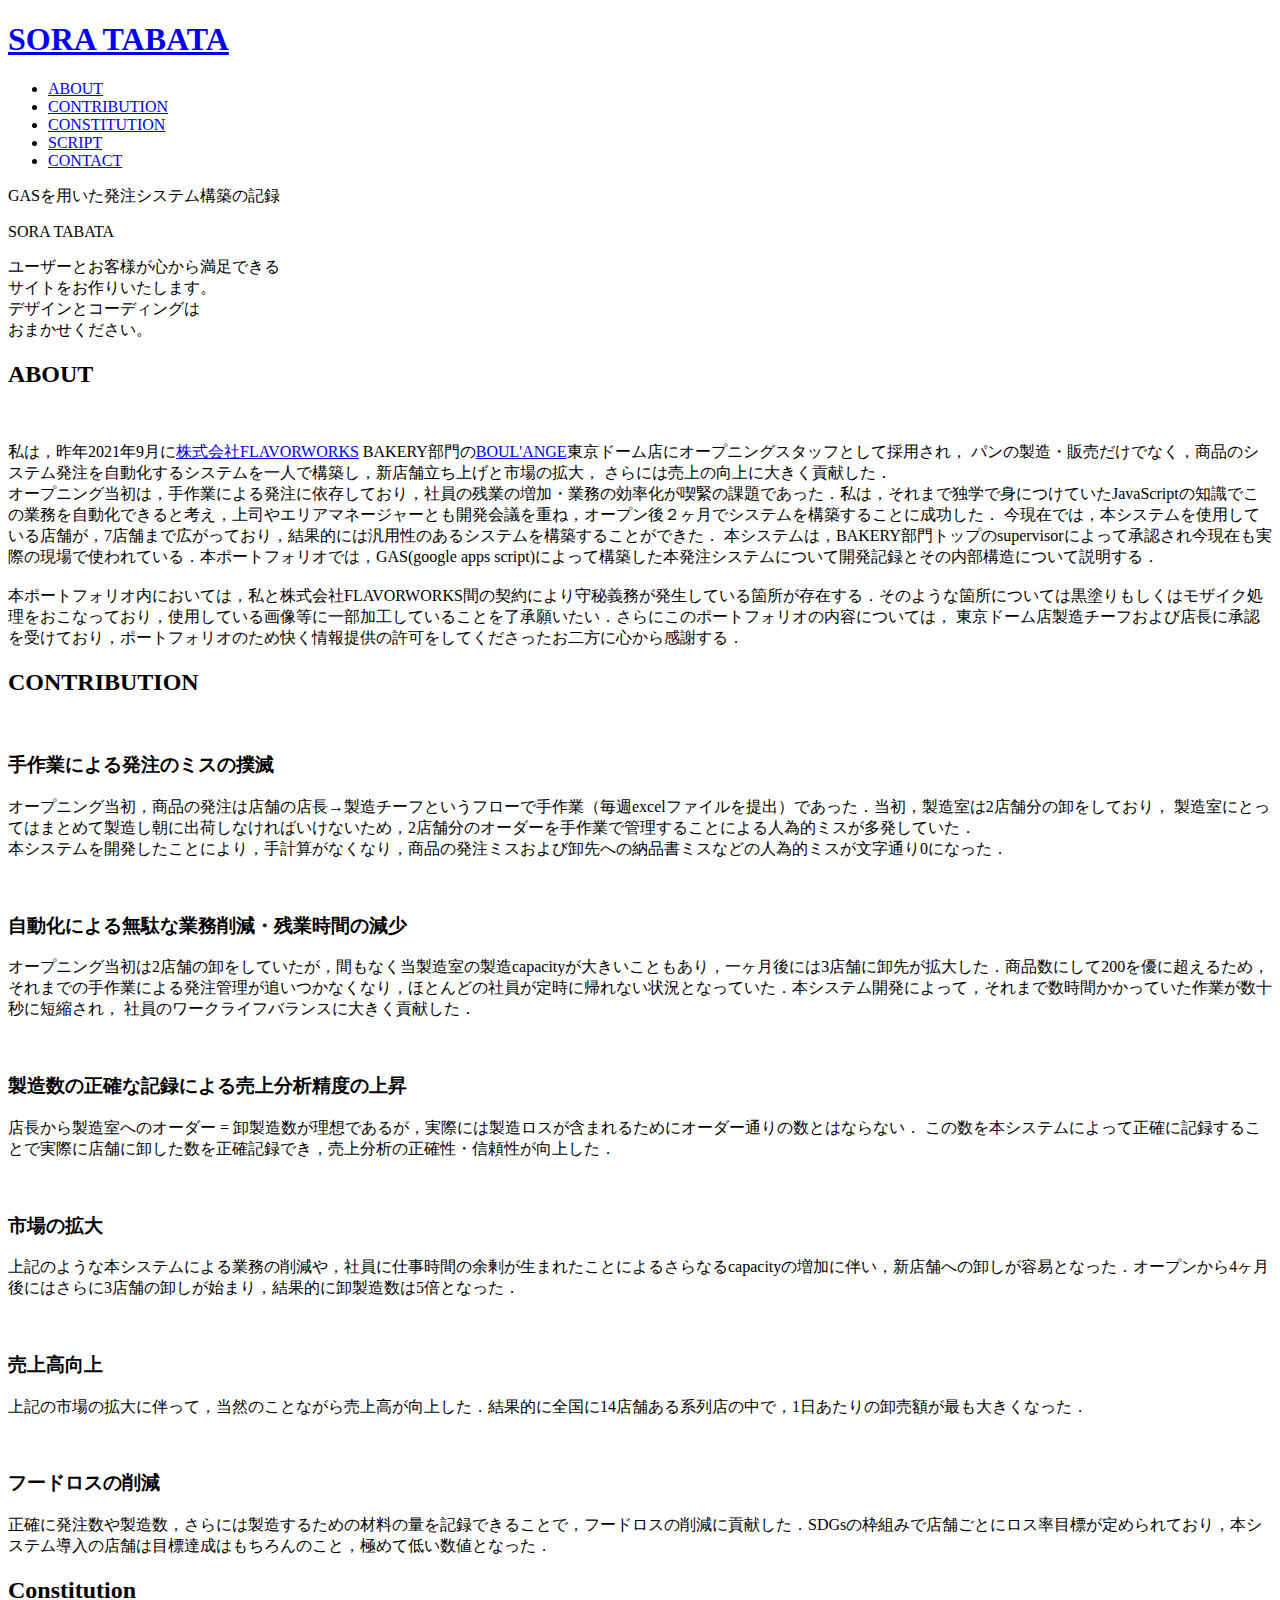
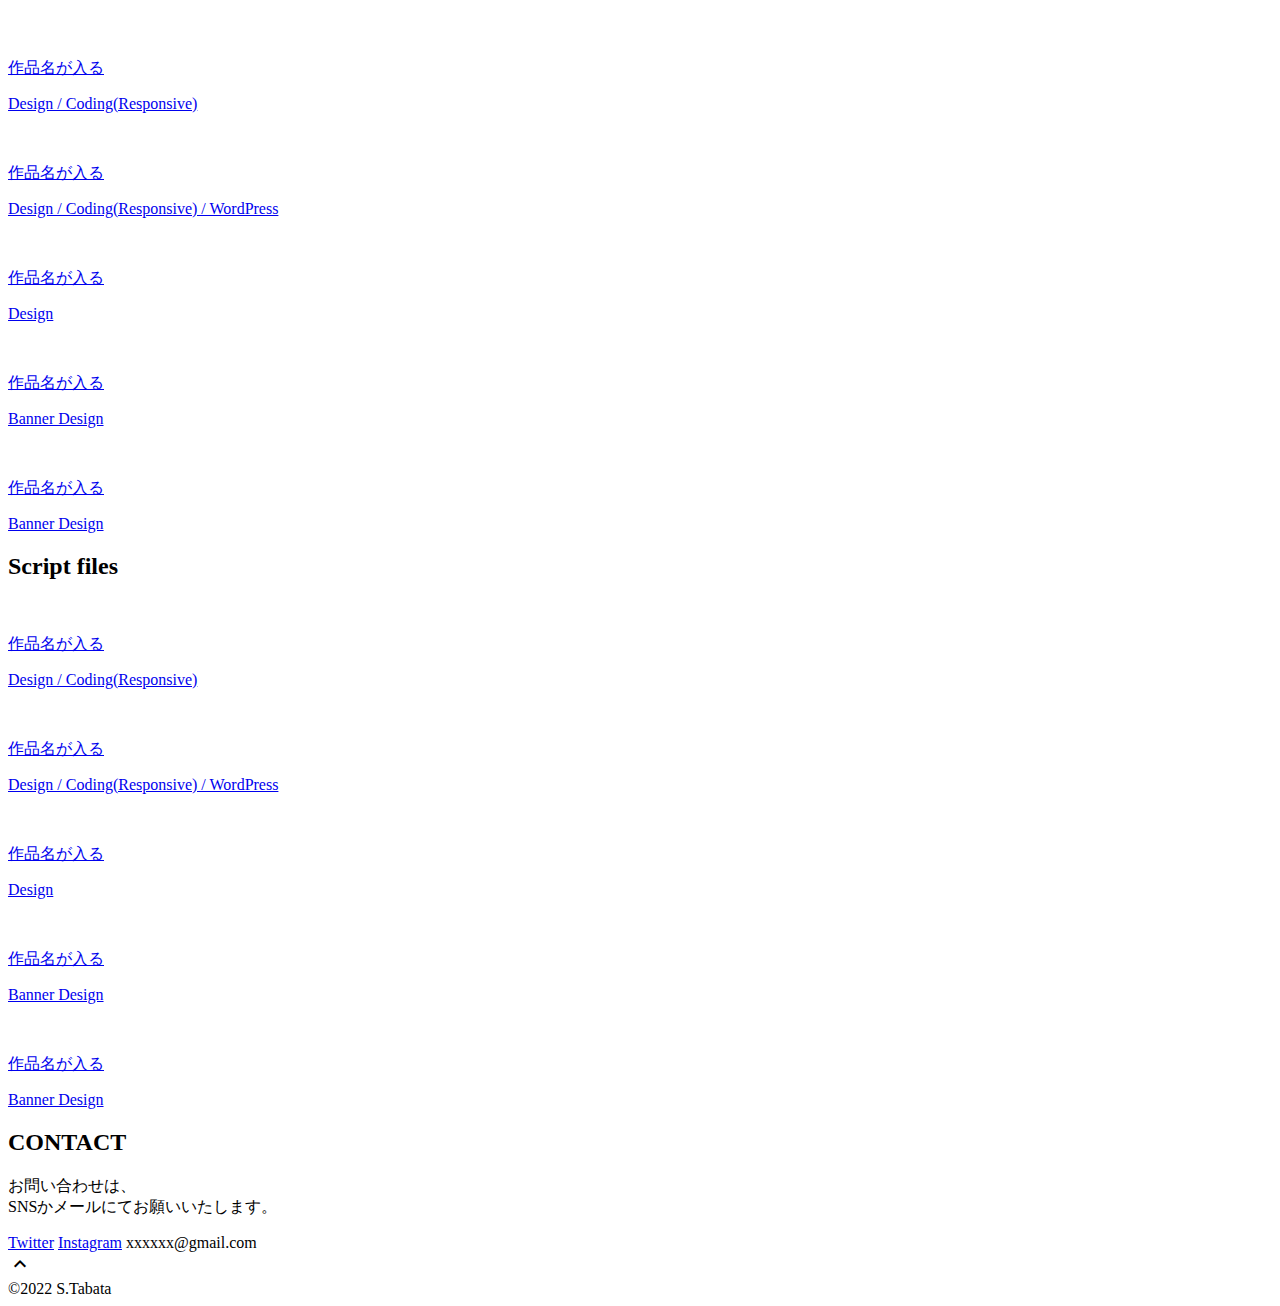
==== index.html @ fa0fbfbb "first commit" ====
<!DOCTYPE html>
<html>
<head>
  <meta charset="utf-8">
  <meta name="viewport" content="width=device-width,initial-scale=1">
  <meta property='og:type' content='website'>
  <meta property='og:title' content='WebデザイナーTARO YAMADA ポートフォリオ'>
  <meta property='og:url' content='URLが入る'>
  <meta property='og:description' content='TARO YAMADAのポートフォリオサイトです。'>
  <meta property="og:image" content="img/ogp.png">
  <meta name="description" content="TARO YAMADAのポートフォリオサイトです" />
  <title>SORA TABATA GASを用いた発注システム構築の記録</title>
  <link rel="preconnect" href="https://fonts.gstatic.com">
  <link href="https://fonts.googleapis.com/css2?family=Montserrat:wght@400;700&display=swap" rel="stylesheet">
  <link href="https://fonts.googleapis.com/css?family=Material+Icons+Outlined" rel="stylesheet">
  <link href="css/ress.css" media="all" rel="stylesheet" type="text/css" />
  <link href="css/style.css" media="all" rel="stylesheet" type="text/css" />
  <link rel="shortcut icon" href="img/favicon.ico" />
  <link rel=”canonical” href=”URLが入る” />
</head>

<body>
  <div class="wrapper">

    <!-- header -->
    <header class="header ">
      <div class="container">
        <h1 class="header-logo">
          <a href=".">SORA TABATA</a>
        </h1>
        <nav class="gnav">
          <ul class="gnav-list">
            <li class="gnav-item"><a href="#about">ABOUT</a></li>
            <li class="gnav-item"><a href="#contribution">CONTRIBUTION</a></li>
            <li class="gnav-item"><a href="#constitution">CONSTITUTION</a></li>
            <li class="gnav-item"><a href="#script">SCRIPT</a></li>
            <li class="gnav-item"><a href="#contact">CONTACT</a></li>
          </ul>
        </nav>
      </div>
    </header>
    <!-- /header -->

    <main class="content">

      <!-- mv -->
      <div class="mv">
        <div class="mv-container">
          <p class="mv-title">GASを用いた発注システム構築の記録</p>
          <p class="mv-subtitle">SORA TABATA</p>
          <p class="mv-text">
            ユーザーとお客様が心から満足できる<br class="sp-only">サイトをお作りいたします。<br>
            デザインとコーディングは<br class="sp-only">おまかせください。<br>
          </p>
        </div>
      </div>
      <!-- /mv -->


      <!-- about -->
      <section class="about section" id="about">
        <div class="container">
          <h2 class="title">ABOUT</h2>
          <div class="profile">
            <p class="profile-img">
              <img src="img/boulange-logo.png" alt="">
            </p>
            <div class="profile-body">
              <p>
                私は，昨年2021年9月に<a href="https://www.baycrews.co.jp/">株式会社FLAVORWORKS</a> BAKERY部門の<a href="https://www.flavorworks.co.jp/brand/boulange.html">BOUL'ANGE</a>東京ドーム店にオープニングスタッフとして採用され，
                パンの製造・販売だけでなく，商品のシステム発注を自動化するシステムを一人で構築し，新店舗立ち上げと市場の拡大，
                さらには売上の向上に大きく貢献した．<br>
                オープニング当初は，手作業による発注に依存しており，社員の残業の増加・業務の効率化が喫緊の課題であった．私は，それまで独学で身につけていたJavaScriptの知識でこの業務を自動化できると考え，上司やエリアマネージャーとも開発会議を重ね，オープン後２ヶ月でシステムを構築することに成功した．
                今現在では，本システムを使用している店舗が，7店舗まで広がっており，結果的には汎用性のあるシステムを構築することができた．
                本システムは，BAKERY部門トップのsupervisorによって承認され今現在も実際の現場で使われている．本ポートフォリオでは，GAS(google apps script)によって構築した本発注システムについて開発記録とその内部構造について説明する．<br>
                <br>本ポートフォリオ内においては，私と株式会社FLAVORWORKS間の契約により守秘義務が発生している箇所が存在する．そのような箇所については黒塗りもしくはモザイク処理をおこなっており，使用している画像等に一部加工していることを了承願いたい．さらにこのポートフォリオの内容については，
                東京ドーム店製造チーフおよび店長に承認を受けており，ポートフォリオのため快く情報提供の許可をしてくださったお二方に心から感謝する．
              </p>
              <p>
                
              </p>
            </div>
          </div>
        </div>
      </section>
      <!-- /about -->
      <!-- skill -->
      <section class="skill section" id="contribution">
        <div class="container">
          <h2 class="title">CONTRIBUTION</h2>
          <div class="skill-list">
            <div class="skill-item">
              <p class="skill-img"><img src="img/icon_skill.png" alt=""></p>
              <div class="skill-body">
                <h3 class="skill-name">手作業による発注のミスの撲滅</h3>
                <p class="skill-text">
                  オープニング当初，商品の発注は店舗の店長→製造チーフというフローで手作業（毎週excelファイルを提出）であった．当初，製造室は2店舗分の卸をしており，
                  製造室にとってはまとめて製造し朝に出荷しなければいけないため，2店舗分のオーダーを手作業で管理することによる人為的ミスが多発していた．<br>
                本システムを開発したことにより，手計算がなくなり，商品の発注ミスおよび卸先への納品書ミスなどの人為的ミスが文字通り0になった．</p>
              </div>
            </div>
            <div class="skill-item">
              <p class="skill-img"><img src="img/icon_skill.png" alt=""></p>
              <div class="skill-body">
                <h3 class="skill-name">自動化による無駄な業務削減・残業時間の減少</h3>
                <p class="skill-text">
                  オープニング当初は2店舗の卸をしていたが，間もなく当製造室の製造capacityが大きいこともあり，一ヶ月後には3店舗に卸先が拡大した．商品数にして200を優に超えるため，
                  それまでの手作業による発注管理が追いつかなくなり，ほとんどの社員が定時に帰れない状況となっていた．本システム開発によって，それまで数時間かかっていた作業が数十秒に短縮され，
                社員のワークライフバランスに大きく貢献した．</p>
              </div>
            </div>
            <div class="skill-item">
              <p class="skill-img"><img src="img/icon_skill.png" alt=""></p>
              <div class="skill-body">
                <h3 class="skill-name">製造数の正確な記録による売上分析精度の上昇</h3>
                <p class="skill-text">
                  店長から製造室へのオーダー = 卸製造数が理想であるが，実際には製造ロスが含まれるためにオーダー通りの数とはならない．
                  この数を本システムによって正確に記録することで実際に店舗に卸した数を正確記録でき，売上分析の正確性・信頼性が向上した．</p>
              </div>
            </div>
            <div class="skill-item">
              <p class="skill-img"><img src="img/icon_skill.png" alt=""></p>
              <div class="skill-body">
                <h3 class="skill-name">市場の拡大</h3>
                <p class="skill-text">
                  上記のような本システムによる業務の削減や，社員に仕事時間の余剰が生まれたことによるさらなるcapacityの増加に伴い，新店舗への卸しが容易となった．オープンから4ヶ月後にはさらに3店舗の卸しが始まり，結果的に卸製造数は5倍となった．</p>
              </div>
            </div>
            <div class="skill-item">
              <p class="skill-img"><img src="img/icon_skill.png" alt=""></p>
              <div class="skill-body">
                <h3 class="skill-name">売上高向上</h3>
                <p class="skill-text">
                  上記の市場の拡大に伴って，当然のことながら売上高が向上した．結果的に全国に14店舗ある系列店の中で，1日あたりの卸売額が最も大きくなった．</p>
              </div>
            </div>
            <div class="skill-item">
              <p class="skill-img"><img src="img/icon_skill.png" alt=""></p>
              <div class="skill-body">
                <h3 class="skill-name">フードロスの削減</h3>
                <p class="skill-text">
                  正確に発注数や製造数，さらには製造するための材料の量を記録できることで，フードロスの削減に貢献した．SDGsの枠組みで店舗ごとにロス率目標が定められており，本システム導入の店舗は目標達成はもちろんのこと，極めて低い数値となった．</p>
              </div>
            </div>
          </div>
        </div>
      </section>
      <!-- /skill -->

      <!-- works -->
      <section class="works section" id="constitution">
        <div class="container">
          <h2 class="title">Constitution</h2>
          <div class="works-list">
            <a class="works-item" href="ordersheet.html">
              <div class="works-img"><img src="img/works-sample-thumb.jpg" alt="" /></div>
              <p class="works-name">作品名が入る</p>
              <p class="works-info">Design / Coding(Responsive)</p>
            </a>
            <a class="works-item" href="works-template.html">
              <div class="works-img"><img src="img/works-dummy-thumb.jpg" alt="" /></div>
              <p class="works-name">作品名が入る</p>
              <p class="works-info">Design / Coding(Responsive) / WordPress</p>
            </a>
            <a class="works-item" href="works-template.html">
              <div class="works-img"><img src="img/works-dummy-thumb.jpg" alt="" /></div>
              <p class="works-name">作品名が入る</p>
              <p class="works-info">Design</p>
            </a>
            <a class="works-item" href="works-template.html">
              <div class="works-img"><img src="img/works-dummy-thumb.jpg" alt="" /></div>
              <p class="works-name">作品名が入る</p>
              <p class="works-info">Banner Design</p>
            </a>
            <a class="works-item" href="works-template.html">
              <div class="works-img"><img src="img/works-dummy-thumb.jpg" alt="" /></div>
              <p class="works-name">作品名が入る</p>
              <p class="works-info">Banner Design</p>
            </a>
          </div>
        </div>
      </section>
      <!-- /works -->

      <!-- works -->
      <section class="works section" id="script">
        <div class="container">
          <h2 class="title">Script files</h2>
          <div class="works-list">
            <a class="works-item" href="ordersheet.html">
              <div class="works-img"><img src="img/works-sample-thumb.jpg" alt="" /></div>
              <p class="works-name">作品名が入る</p>
              <p class="works-info">Design / Coding(Responsive)</p>
            </a>
            <a class="works-item" href="works-template.html">
              <div class="works-img"><img src="img/works-dummy-thumb.jpg" alt="" /></div>
              <p class="works-name">作品名が入る</p>
              <p class="works-info">Design / Coding(Responsive) / WordPress</p>
            </a>
            <a class="works-item" href="works-template.html">
              <div class="works-img"><img src="img/works-dummy-thumb.jpg" alt="" /></div>
              <p class="works-name">作品名が入る</p>
              <p class="works-info">Design</p>
            </a>
            <a class="works-item" href="works-template.html">
              <div class="works-img"><img src="img/works-dummy-thumb.jpg" alt="" /></div>
              <p class="works-name">作品名が入る</p>
              <p class="works-info">Banner Design</p>
            </a>
            <a class="works-item" href="works-template.html">
              <div class="works-img"><img src="img/works-dummy-thumb.jpg" alt="" /></div>
              <p class="works-name">作品名が入る</p>
              <p class="works-info">Banner Design</p>
            </a>
          </div>
        </div>
      </section>
      <!-- /works -->




      <!-- contact -->
      <section class="contact section" id="contact">
        <div class="container">
          <h2 class="title">CONTACT</h2>
          <p class="lead">
            お問い合わせは、<br class="sp-only">SNSかメールにてお願いいたします。
          </p>
          <div class="contact-list">
            <a class="contact-item" href="https://twitter.com/" target="_blank" rel="noopener">Twitter</a>
            <a class="contact-item" href="https://www.instagram.com/" target="_blank" rel="noopener">Instagram</a>
            <span class="contact-item">xxxxxx@gmail.com</span>
          </div>
        </div>
      </section>
      <!-- /contact -->
      <div class="page-top" id="js-page-top">
        <span class="material-icons-outlined">expand_less</span>
      </div>
    </main>

    <!-- footer -->
    <footer class="footer">
      <div class="copyright">&copy;2022 S.Tabata</div>
    </footer>
    <!-- /footer -->

  </div>
  <script src="https://ajax.googleapis.com/ajax/libs/jquery/3.6.0/jquery.min.js"></script>
  <script type='text/javascript' src="js/script.js"></script>
</body>
</html>
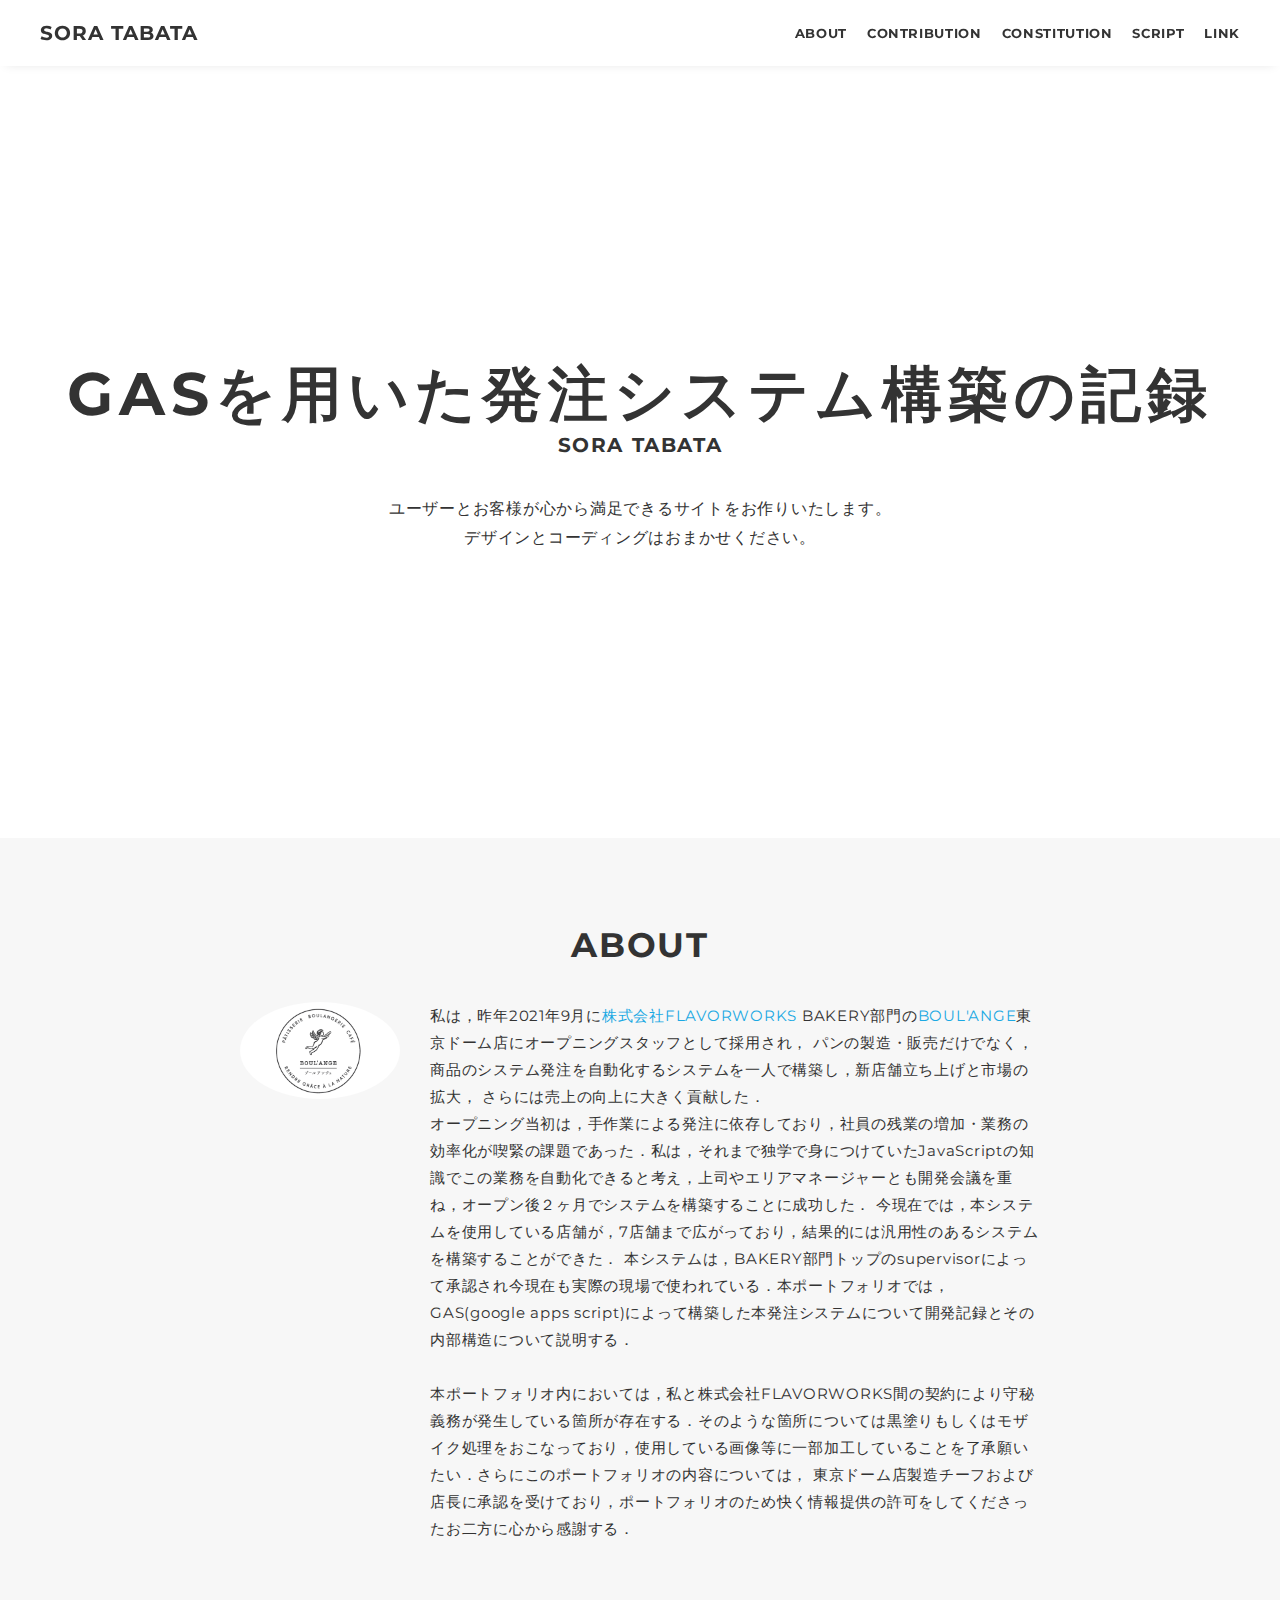
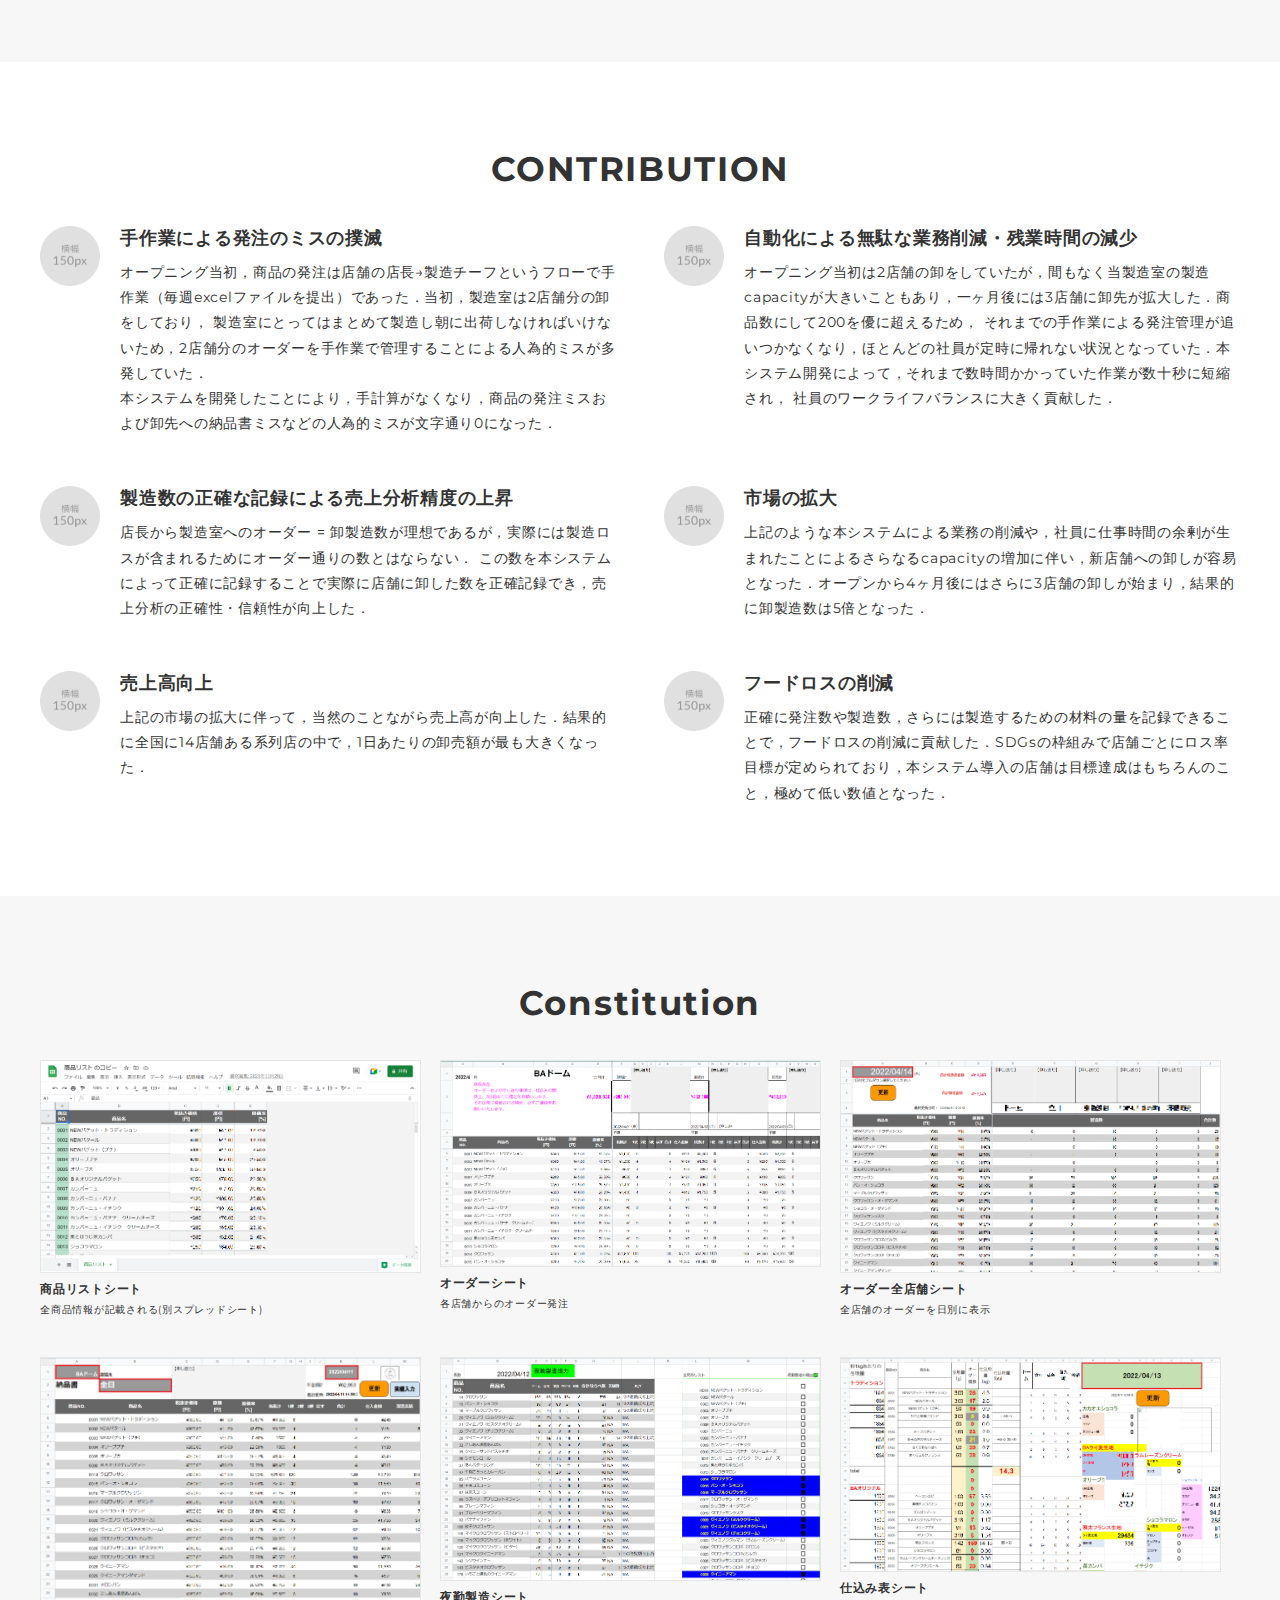
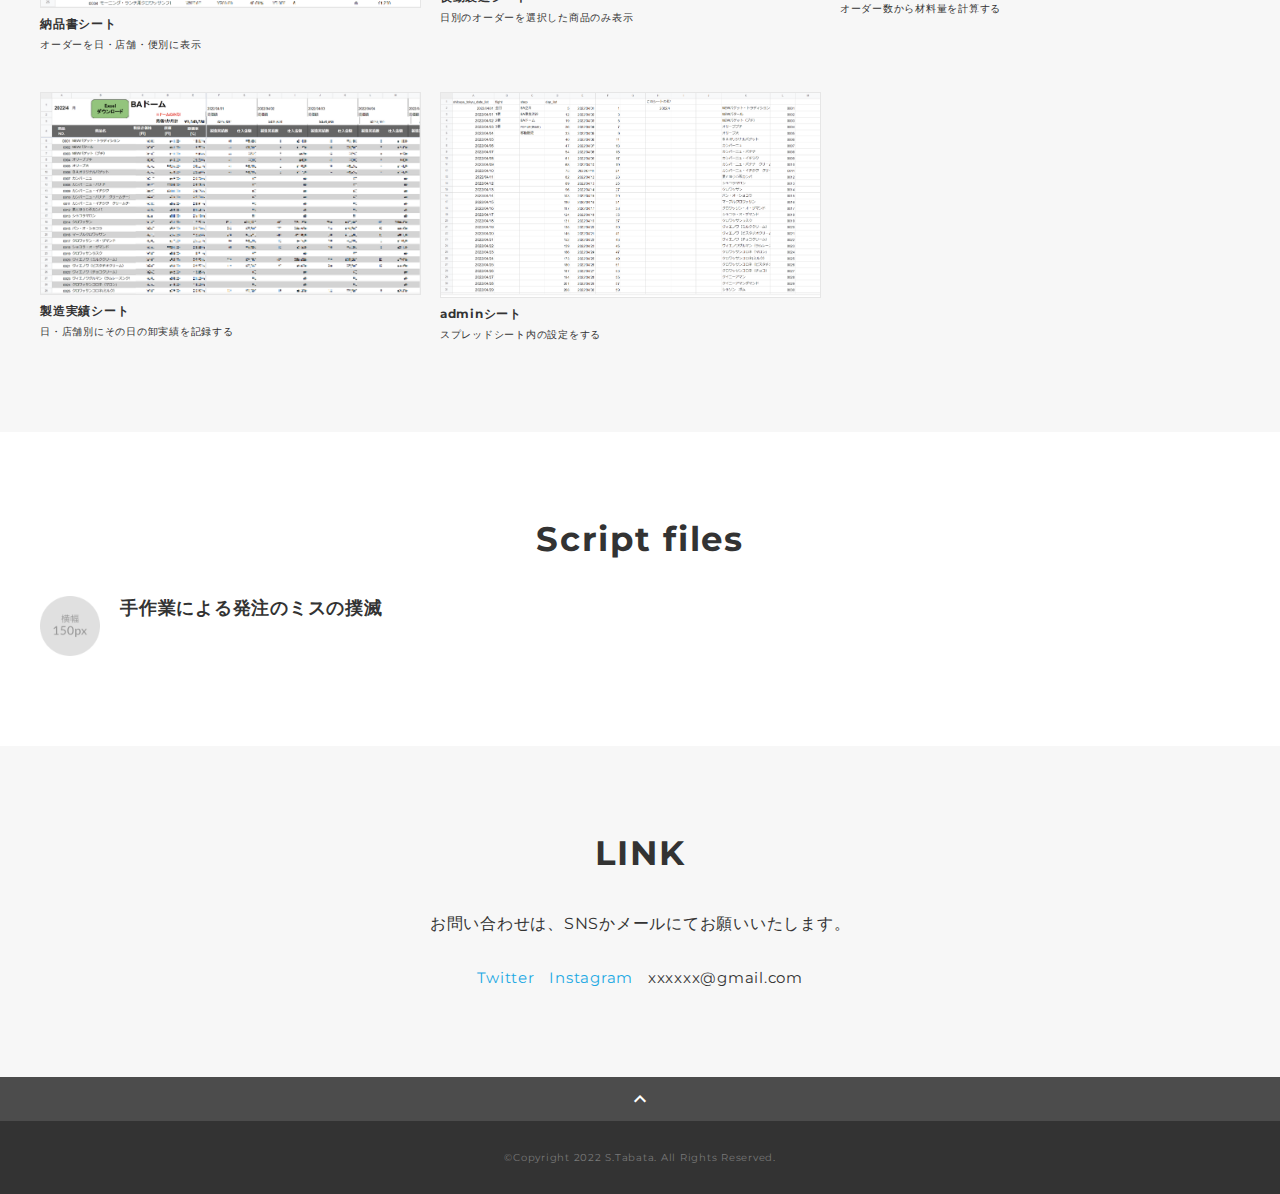
==== commit 7247f311: "html" ====
--- a/index.html
+++ b/index.html
@@ -34,7 +34,7 @@
             <li class="gnav-item"><a href="#contribution">CONTRIBUTION</a></li>
             <li class="gnav-item"><a href="#constitution">CONSTITUTION</a></li>
             <li class="gnav-item"><a href="#script">SCRIPT</a></li>
-            <li class="gnav-item"><a href="#contact">CONTACT</a></li>
+            <li class="gnav-item"><a href="#link">LINK</a></li>
           </ul>
         </nav>
       </div>
@@ -152,78 +152,74 @@
         <div class="container">
           <h2 class="title">Constitution</h2>
           <div class="works-list">
+            <a class="works-item" href="list.html">
+              <div class="works-img"><img src="img/list.png" alt="" /></div>
+              <p class="works-name">商品リストシート</p>
+              <p class="works-info">全商品情報が記載される(別スプレッドシート)</p>
             <a class="works-item" href="ordersheet.html">
-              <div class="works-img"><img src="img/works-sample-thumb.jpg" alt="" /></div>
-              <p class="works-name">作品名が入る</p>
-              <p class="works-info">Design / Coding(Responsive)</p>
-            </a>
-            <a class="works-item" href="works-template.html">
-              <div class="works-img"><img src="img/works-dummy-thumb.jpg" alt="" /></div>
-              <p class="works-name">作品名が入る</p>
-              <p class="works-info">Design / Coding(Responsive) / WordPress</p>
-            </a>
-            <a class="works-item" href="works-template.html">
-              <div class="works-img"><img src="img/works-dummy-thumb.jpg" alt="" /></div>
-              <p class="works-name">作品名が入る</p>
-              <p class="works-info">Design</p>
-            </a>
-            <a class="works-item" href="works-template.html">
-              <div class="works-img"><img src="img/works-dummy-thumb.jpg" alt="" /></div>
-              <p class="works-name">作品名が入る</p>
-              <p class="works-info">Banner Design</p>
-            </a>
-            <a class="works-item" href="works-template.html">
-              <div class="works-img"><img src="img/works-dummy-thumb.jpg" alt="" /></div>
-              <p class="works-name">作品名が入る</p>
-              <p class="works-info">Banner Design</p>
+              <div class="works-img"><img src="img/order.png" alt="" /></div>
+              <p class="works-name">オーダーシート</p>
+              <p class="works-info">各店舗からのオーダー発注</p>
+            </a>
+            <a class="works-item" href="all.html">
+              <div class="works-img"><img src="img/all.png" alt="" /></div>
+              <p class="works-name">オーダー全店舗シート</p>
+              <p class="works-info">全店舗のオーダーを日別に表示</p>
+            </a>
+            <a class="works-item" href="nohin.html">
+              <div class="works-img"><img src="img/nohin.png" alt="" /></div>
+              <p class="works-name">納品書シート</p>
+              <p class="works-info">オーダーを日・店舗・便別に表示</p>
+            </a>
+            <a class="works-item" href="yakin.html">
+              <div class="works-img"><img src="img/yakin.png" alt="" /></div>
+              <p class="works-name">夜勤製造シート</p>
+              <p class="works-info">日別のオーダーを選択した商品のみ表示</p>
+            </a>
+            <a class="works-item" href="sikomi.html">
+              <div class="works-img"><img src="img/sikomi.png" alt="" /></div>
+              <p class="works-name">仕込み表シート</p>
+              <p class="works-info">オーダー数から材料量を計算する</p>
+            </a>
+            <a class="works-item" href="zisseki.html">
+              <div class="works-img"><img src="img/zisseki.png" alt="" /></div>
+              <p class="works-name">製造実績シート</p>
+              <p class="works-info">日・店舗別にその日の卸実績を記録する</p>
+            </a>
+            <a class="works-item" href="admin.html">
+              <div class="works-img"><img src="img/admin.png" alt="" /></div>
+              <p class="works-name">adminシート</p>
+              <p class="works-info">スプレッドシート内の設定をする</p>
             </a>
           </div>
         </div>
       </section>
       <!-- /works -->
 
-      <!-- works -->
-      <section class="works section" id="script">
+      <!-- skill -->
+      <section class="skill section" id="script">
         <div class="container">
           <h2 class="title">Script files</h2>
-          <div class="works-list">
-            <a class="works-item" href="ordersheet.html">
-              <div class="works-img"><img src="img/works-sample-thumb.jpg" alt="" /></div>
-              <p class="works-name">作品名が入る</p>
-              <p class="works-info">Design / Coding(Responsive)</p>
-            </a>
-            <a class="works-item" href="works-template.html">
-              <div class="works-img"><img src="img/works-dummy-thumb.jpg" alt="" /></div>
-              <p class="works-name">作品名が入る</p>
-              <p class="works-info">Design / Coding(Responsive) / WordPress</p>
-            </a>
-            <a class="works-item" href="works-template.html">
-              <div class="works-img"><img src="img/works-dummy-thumb.jpg" alt="" /></div>
-              <p class="works-name">作品名が入る</p>
-              <p class="works-info">Design</p>
-            </a>
-            <a class="works-item" href="works-template.html">
-              <div class="works-img"><img src="img/works-dummy-thumb.jpg" alt="" /></div>
-              <p class="works-name">作品名が入る</p>
-              <p class="works-info">Banner Design</p>
-            </a>
-            <a class="works-item" href="works-template.html">
-              <div class="works-img"><img src="img/works-dummy-thumb.jpg" alt="" /></div>
-              <p class="works-name">作品名が入る</p>
-              <p class="works-info">Banner Design</p>
-            </a>
-          </div>
-        </div>
-      </section>
-      <!-- /works -->
+          <div class="skill-list">
+            <div class="skill-item">
+              <p class="skill-img"><img src="img/icon_skill.png" alt=""></p>
+              <div class="skill-body">
+                <h3 class="skill-name">手作業による発注のミスの撲滅</h3>
+                <p class="skill-text"></p>
+              </div>
+            </div>
+          </div>
+        </div>
+      </section>
+      <!-- /skill -->
 
 
 
 
       <!-- contact -->
-      <section class="contact section" id="contact">
-        <div class="container">
-          <h2 class="title">CONTACT</h2>
+      <section class="contact section" id="link">
+        <div class="container">
+          <h2 class="title">LINK</h2>
           <p class="lead">
             お問い合わせは、<br class="sp-only">SNSかメールにてお願いいたします。
           </p>
@@ -242,7 +238,7 @@
 
     <!-- footer -->
     <footer class="footer">
-      <div class="copyright">&copy;2022 S.Tabata</div>
+      <div class="copyright">&copy;Copyright 2022 S.Tabata. All Rights Reserved.</div>
     </footer>
     <!-- /footer -->
 
--- a/css/ress.css
+++ b/css/ress.css
@@ -0,0 +1,283 @@
+/*!
+ * ress.css • v3.0.1
+ * MIT License
+ * github.com/filipelinhares/ress
+ */
+
+/* # =================================================================
+   # Global selectors
+   # ================================================================= */
+
+html {
+  box-sizing: border-box;
+  word-break: normal;
+  -moz-tab-size: 4;
+  tab-size: 4;
+
+  -webkit-text-size-adjust: 100%; /* Prevent adjustments of font size after orientation changes in iOS */
+}
+
+*,
+::before,
+::after {
+  box-sizing: inherit;
+  background-repeat: no-repeat; /* Set `background-repeat: no-repeat` to all elements and pseudo elements */
+}
+
+::before,
+::after {
+  vertical-align: inherit;
+  text-decoration: inherit; /* Inherit text-decoration and vertical align to ::before and ::after pseudo elements */
+}
+
+* {
+  margin: 0;
+  padding: 0; /* Reset `padding` and `margin` of all elements */
+}
+
+/* # =================================================================
+   # General elements
+   # ================================================================= */
+
+hr {
+  overflow: visible; /* Show the overflow in Edge and IE */
+  height: 0; /* Add the correct box sizing in Firefox */
+}
+
+details,
+main {
+  display: block; /* Render the `main` element consistently in IE. */
+}
+
+summary {
+  display: list-item; /* Add the correct display in all browsers */
+}
+
+small {
+  font-size: 80%; /* Set font-size to 80% in `small` elements */
+}
+
+[hidden] {
+  display: none; /* Add the correct display in IE */
+}
+
+abbr[title] {
+  /* Add the correct text decoration in Chrome, Edge, IE, Opera, and Safari */
+  text-decoration: underline;
+  text-decoration: underline dotted;
+  border-bottom: none; /* Remove the bottom border in Chrome 57 */
+}
+
+a {
+  background-color: transparent; /* Remove the gray background on active links in IE 10 */
+}
+
+a:active,
+a:hover {
+  outline-width: 0; /* Remove the outline when hovering in all browsers */
+}
+
+code,
+kbd,
+pre,
+samp {
+  font-family: monospace, monospace; /* Specify the font family of code elements */
+}
+
+pre {
+  font-size: 1em; /* Correct the odd `em` font sizing in all browsers */
+}
+
+b,
+strong {
+  font-weight: bolder; /* Add the correct font weight in Chrome, Edge, and Safari */
+}
+
+/* https://gist.github.com/unruthless/413930 */
+sub,
+sup {
+  position: relative;
+  font-size: 75%;
+  line-height: 0;
+  vertical-align: baseline;
+}
+
+sub {
+  bottom: -.25em;
+}
+
+sup {
+  top: -.5em;
+}
+
+/* # =================================================================
+   # Forms
+   # ================================================================= */
+
+input {
+  border-radius: 0;
+}
+
+/* Replace pointer cursor in disabled elements */
+[disabled] {
+  cursor: default;
+}
+
+[type="number"]::-webkit-container-spin-button,
+[type="number"]::-webkit-outer-spin-button {
+  height: auto; /* Correct the cursor style of increment and decrement buttons in Chrome */
+}
+
+[type="search"] {
+  outline-offset: -2px; /* Correct the outline style in Safari */
+
+  -webkit-appearance: textfield; /* Correct the odd appearance in Chrome and Safari */
+}
+
+[type="search"]::-webkit-search-decoration {
+  -webkit-appearance: none; /* Remove the container padding in Chrome and Safari on macOS */
+}
+
+textarea {
+  overflow: auto; /* Internet Explorer 11+ */
+  resize: vertical; /* Specify textarea resizability */
+}
+
+button,
+input,
+optgroup,
+select,
+textarea {
+  font: inherit; /* Specify font inheritance of form elements */
+}
+
+optgroup {
+  font-weight: bold; /* Restore the font weight unset by the previous rule */
+}
+
+button {
+  overflow: visible; /* Address `overflow` set to `hidden` in IE 8/9/10/11 */
+}
+
+button,
+select {
+  text-transform: none; /* Firefox 40+, Internet Explorer 11- */
+}
+
+/* Apply cursor pointer to button elements */
+button,
+[type="button"],
+[type="reset"],
+[type="submit"],
+[role="button"] {
+  cursor: pointer;
+  color: inherit;
+}
+
+/* Remove container padding and border in Firefox 4+ */
+button::-moz-focus-container,
+[type="button"]::-moz-focus-container,
+[type="reset"]::-moz-focus-container,
+[type="submit"]::-moz-focus-container {
+  padding: 0;
+  border-style: none;
+}
+
+/* Replace focus style removed in the border reset above */
+button:-moz-focusring,
+[type="button"]::-moz-focus-container,
+[type="reset"]::-moz-focus-container,
+[type="submit"]::-moz-focus-container {
+  outline: 1px dotted ButtonText;
+}
+
+button,
+html [type="button"],
+/* Prevent a WebKit bug where (2) destroys native `audio` and `video`controls in Android 4 */
+[type="reset"],
+[type="submit"] {
+  -webkit-appearance: button; /* Correct the inability to style clickable types in iOS */
+}
+
+/* Remove the default button styling in all browsers */
+button,
+input,
+select,
+textarea {
+  border-style: none;
+  background-color: transparent;
+}
+
+/* Style select like a standard input */
+select {
+  -webkit-appearance: none; /* Chrome 41+ */
+  -moz-appearance: none; /* Firefox 36+ */
+}
+
+select::-ms-expand {
+  display: none; /* Internet Explorer 11+ */
+}
+
+select::-ms-value {
+  color: currentColor; /* Internet Explorer 11+ */
+}
+
+legend {
+  display: table; /* Correct the text wrapping in Edge and IE */
+  max-width: 100%; /* Correct the text wrapping in Edge and IE */
+  max-width: 100%; /* Correct the text wrapping in Edge 18- and IE */
+  white-space: normal; /* Correct the text wrapping in Edge and IE */
+  color: inherit; /* Correct the color inheritance from `fieldset` elements in IE */
+  border: 0; /* Correct `color` not being inherited in IE 8/9/10/11 */
+}
+
+::-webkit-file-upload-button {
+  font: inherit; /* Change font properties to `inherit` in Chrome and Safari */
+  color: inherit;
+  /* Correct the inability to style clickable types in iOS and Safari */
+
+  -webkit-appearance: button;
+}
+
+/* # =================================================================
+   # Specify media element style
+   # ================================================================= */
+
+img {
+  border-style: none; /* Remove border when inside `a` element in IE 8/9/10 */
+}
+
+/* Add the correct vertical alignment in Chrome, Firefox, and Opera */
+progress {
+  vertical-align: baseline;
+}
+
+/* # =================================================================
+   # Accessibility
+   # ================================================================= */
+
+/* Hide content from screens but not screenreaders */
+@media screen {
+  [hidden~="screen"] {
+    display: inherit;
+  }
+  [hidden~="screen"]:not(:active):not(:focus):not(:target) {
+    position: absolute !important;
+    clip: rect(0 0 0 0) !important;
+  }
+}
+
+/* Specify the progress cursor of updating elements */
+[aria-busy="true"] {
+  cursor: progress;
+}
+
+/* Specify the pointer cursor of trigger elements */
+[aria-controls] {
+  cursor: pointer;
+}
+
+/* Specify the unstyled cursor of disabled, not-editable, or otherwise inoperable elements */
+[aria-disabled] {
+  cursor: default;
+}
--- a/css/style.css
+++ b/css/style.css
@@ -0,0 +1,550 @@
+body {
+  font-family: "Montserrat","Helvetica Neue",Arial,"Hiragino Kaku Gothic ProN","Hiragino Sans",Meiryo,sans-serif;
+  font-size: 15px;
+  letter-spacing: .05em;
+  color: #333;
+}
+
+a {
+  transition: opacity .3s;
+  text-decoration: none;
+  color: #1ca9e3;
+}
+
+img {
+  max-width: 100%;
+  height: auto;
+  vertical-align: bottom;
+  border-style: none;
+}
+
+
+
+.pc-only {
+  display: block;
+}
+
+.sp-only {
+  display: none;
+}
+
+/*--------------------------------
+ レイアウト
+---------------------------------*/
+.wrapper {
+  padding-top: 73px;
+}
+
+.section {
+  padding: 90px 0;
+}
+
+.section:nth-of-type(odd) {
+  background-color: #f7f7f7;
+}
+
+.container {
+  max-width: 1340px;
+  margin: 0 auto;
+  padding: 0 40px;
+}
+
+/*--------------------------------
+ 見出し
+---------------------------------*/
+.title {
+  font-size: 34px;
+  font-weight: bold;
+  line-height: 1;
+  margin-bottom: 40px;
+  text-align: center;
+  letter-spacing: .05em;
+  color: #333;
+}
+
+.lead {
+  font-size: 16px;
+  line-height: 1.8;
+  margin-bottom: 30px;
+}
+
+/*--------------------------------
+ヘッダー
+---------------------------------*/
+.header {
+  position: fixed;
+  top: 0;
+  z-index: 1;
+  width: 100%;
+  background-color: #fff;
+  box-shadow: 0 5px 10px -6px rgba(0,0,0,.1);
+}
+
+.header .container {
+  display: flex;
+  align-items: center;
+  justify-content: space-between;
+  padding: 20px 40px;
+}
+
+.header-logo {
+  font-size: 20px;
+  font-weight: bold;
+  line-height: 1.2;
+  margin-right: 20px;
+  letter-spacing: .05em;
+}
+
+.header-logo a {
+  color: #333;
+}
+
+.gnav-list {
+  display: flex;
+  justify-content: space-between;
+  list-style: none;
+}
+
+.gnav-item:not(:last-child) {
+  margin-right: 20px;
+}
+
+.gnav-item a {
+  position: relative;
+  font-size: 13px;
+  font-weight: bold;
+  display: inline-block;
+  padding: 5px 0;
+  transition: .3s;
+  letter-spacing: .05em;
+  color: #333;
+}
+.gnav-item a:after {
+  position: absolute;
+  bottom: 0;
+  left: 50%;
+  width: 0;
+  height: 3px;
+  content: "";
+  transition: .3s;
+  -webkit-transform: translateX(-50%);
+  transform: translateX(-50%);
+  background-color: #333;
+}
+
+.gnav-item a:hover:after {
+  width: 100%;
+}
+
+/*--------------------------------
+ メインビジュアル
+---------------------------------*/
+.mv {
+  display: flex;
+  align-items: center;
+  justify-content: center;
+  height: 85vh;
+  text-align: center;
+}
+
+.mv-container {
+  padding: 0 40px;
+}
+
+.mv-title {
+  font-size: 60px;
+  font-weight: bold;
+  line-height: 1.2;
+  margin-bottom: 5px;
+  letter-spacing: .1em;
+}
+.mv-subtitle {
+  font-size: 20px;
+  font-weight: bold;
+  line-height: 1;
+  margin-bottom: 40px;
+  letter-spacing: .08em;
+}
+
+.mv-text {
+  font-size: 16px;
+  line-height: 1.8;
+}
+
+/*--------------------------------
+ Works
+---------------------------------*/
+.works-list {
+  display: flex;
+  flex-wrap: wrap;
+  margin-bottom: -40px;
+}
+
+.works-item {
+  width: 31.74603%;
+  margin-right: 1.58730%;
+  margin-bottom: 40px;
+  color: #333;
+}
+
+.works-item:hover {
+  opacity: .9;
+}
+
+.works-item:nth-of-type(3n) {
+  margin-right: 0;
+}
+
+.works-img img {
+  border: 1px solid #e6e6e6;
+}
+
+.works-name {
+  font-size: 12px;
+  font-weight: bold;
+  margin-top: 8px;
+}
+
+.works-info {
+  font-size: 10px;
+  margin-top: 5px;
+}
+
+/*--------------------------------
+ Skill
+---------------------------------*/
+.skill-list {
+  display: flex;
+  flex-wrap: wrap;
+  justify-content: space-between;
+  margin-bottom: -50px;
+}
+
+.skill-item {
+  display: flex;
+  align-items: flex-start;
+  justify-content: space-between;
+  width: 48%;
+  margin-bottom: 50px;
+}
+
+.skill-img {
+  width: 60px;
+  height: auto;
+  margin-right: 20px;
+}
+
+.skill-body {
+  flex: 1;
+}
+
+.skill-name {
+  margin-bottom: 10px;
+}
+
+.skill-text {
+  font-size: 14px;
+  line-height: 1.8;
+}
+
+/*--------------------------------
+ About
+---------------------------------*/
+.profile {
+  display: flex;
+  flex-wrap: wrap;
+  max-width: 800px;
+  margin: 0 auto;
+}
+.profile-img {
+  width: 20%;
+  margin-right: 30px;
+  border-radius: 50%;
+}
+.profile-img img {
+  border-radius: 50%;
+}
+.profile-body {
+  flex: 1;
+}
+
+.profile-body p {
+  font-size: 15px;
+  line-height: 1.8;
+}
+
+.profile-body p:not(:last-child) {
+  margin-bottom: 30px;
+}
+
+/*--------------------------------
+ Contact
+---------------------------------*/
+.contact {
+  text-align: center;
+}
+
+.contact-item:not(:last-child) {
+  margin-right: 10px;
+}
+
+.contact-text {
+  margin-top: 10px;
+}
+/*--------------------------------
+ ページトップ
+---------------------------------*/
+.page-top {
+  font-weight: bold;
+  padding: 10px;
+  cursor: pointer;
+  text-align: center;
+  background-color: #4c4c4c;
+}
+
+.page-top .material-icons-outlined {
+  vertical-align: bottom;
+  color: #fff;
+}
+
+/*--------------------------------
+ フッター
+---------------------------------*/
+.footer {
+  padding: 30px;
+  background-color: #333;
+}
+
+.copyright {
+  font-size: 10px;
+  text-align: center;
+  color: #797979;
+}
+
+/*--------------------------------
+ 下層：Worksページ
+---------------------------------*/
+.article {
+  padding: 80px 0;
+}
+
+.article-container {
+  max-width: 1040px;
+  margin: 0 auto;
+  padding: 0 20px;
+}
+
+.article-title {
+  margin-bottom: 30px;
+  text-align: center;
+}
+
+.article-body {
+  max-width: 720px;
+  margin: 0 auto;
+  margin-bottom: 80px;
+}
+
+.article-body h3 {
+  position: relative;
+  font-size: 18px;
+  margin-bottom: 5px;
+  padding-left: 1em;
+}
+
+.article-body h3:not(:first-child) {
+  margin-top: 50px;
+}
+
+.article-body h3::before {
+  position: absolute;
+  top: 0;
+  left: 0;
+  width: 4px;
+  height: 100%;
+  content: "";
+  border-radius: 3px;
+  background-color: #333;
+}
+
+.article-body p {
+  font-size: 15px;
+  line-height: 1.8;
+  margin-bottom: 30px;
+}
+
+.home-link {
+  text-align: center;
+}
+
+/*media Queries 767
+----------------------------------------------------*/
+@media screen and (max-width: 767px) {
+  body {
+    font-size: 14px;
+  }
+
+  .pc-only {
+    display: none;
+  }
+
+  .sp-only {
+    display: block;
+  }
+
+  /* 見出し */
+  .title {
+    font-size: 26px;
+    margin-bottom: 20px;
+  }
+
+  .lead {
+    font-size: 14px;
+    line-height: 1.7;
+    margin-bottom: 20px;
+  }
+
+  /* レイアウト */
+  .wrapper {
+    padding-top: 57px;
+  }
+
+  .section {
+    padding: 60px 0;
+  }
+
+  .container {
+    padding: 0 20px;
+  }
+
+  /* ヘッダー */
+  .header .container {
+    padding: 15px;
+  }
+
+  .header-logo {
+    font-size: 15px;
+    margin-right: 15px;
+  }
+
+  .gnav-item:not(:last-child) {
+    margin-right: 10px;
+  }
+
+  .gnav-item a {
+    font-size: 10px;
+  }
+
+  .gnav-item a:after {
+    display: none;
+  }
+
+  /*  メインビジュアル */
+  .mv {
+    height: 75vh;
+  }
+
+  .mv-container {
+    padding: 0 20px;
+  }
+
+  .mv-title {
+    font-size: 30px;
+  }
+  .mv-subtitle {
+    font-size: 16px;
+    margin-bottom: 20px;
+  }
+
+  .mv-text {
+    font-size: 14px;
+    line-height: 1.7;
+  }
+
+  /* Works */
+  .works-name {
+    font-size: 12px;
+  }
+
+  .works-info {
+    margin-top: 3px;
+  }
+
+  .works-list {
+    justify-content: space-between;
+  }
+
+  .works-item {
+    flex: 0 0 48%;
+    margin-right: 0;
+    margin-bottom: 30px;
+  }
+
+  /* Skill */
+  .skill-list {
+    display: block;
+    margin-bottom: 0;
+  }
+
+  .skill-item {
+    width: 100%;
+    margin-bottom: 35px;
+  }
+
+  .skill-item:last-child {
+    margin-bottom: 0;
+  }
+
+  .skill-name {
+    margin-bottom: 5px;
+  }
+
+  .skill-text {
+    font-size: 13px;
+    line-height: 1.7;
+  }
+
+  /* About */
+  .profile {
+    display: block;
+  }
+  .profile-img {
+    width: 150px;
+    margin: 0 auto;
+    margin-bottom: 25px;
+  }
+
+  .profile-body p {
+    font-size: 14px;
+    line-height: 1.7;
+  }
+
+  .profile-body p:not(:last-child) {
+    margin-bottom: 20px;
+  }
+
+  /* フッター */
+  .footer {
+    padding: 20px;
+  }
+
+  /* 下層ページ */
+  .article {
+    padding: 50px 0;
+  }
+
+  .article-body h3 {
+    font-size: 16px;
+    padding-left: .8em;
+  }
+
+  .article-body h3:not(:first-child) {
+    margin-top: 30px;
+  }
+
+  .article-body p {
+    font-size: 14px;
+    line-height: 1.7;
+    margin-bottom: 20px;
+  }
+}
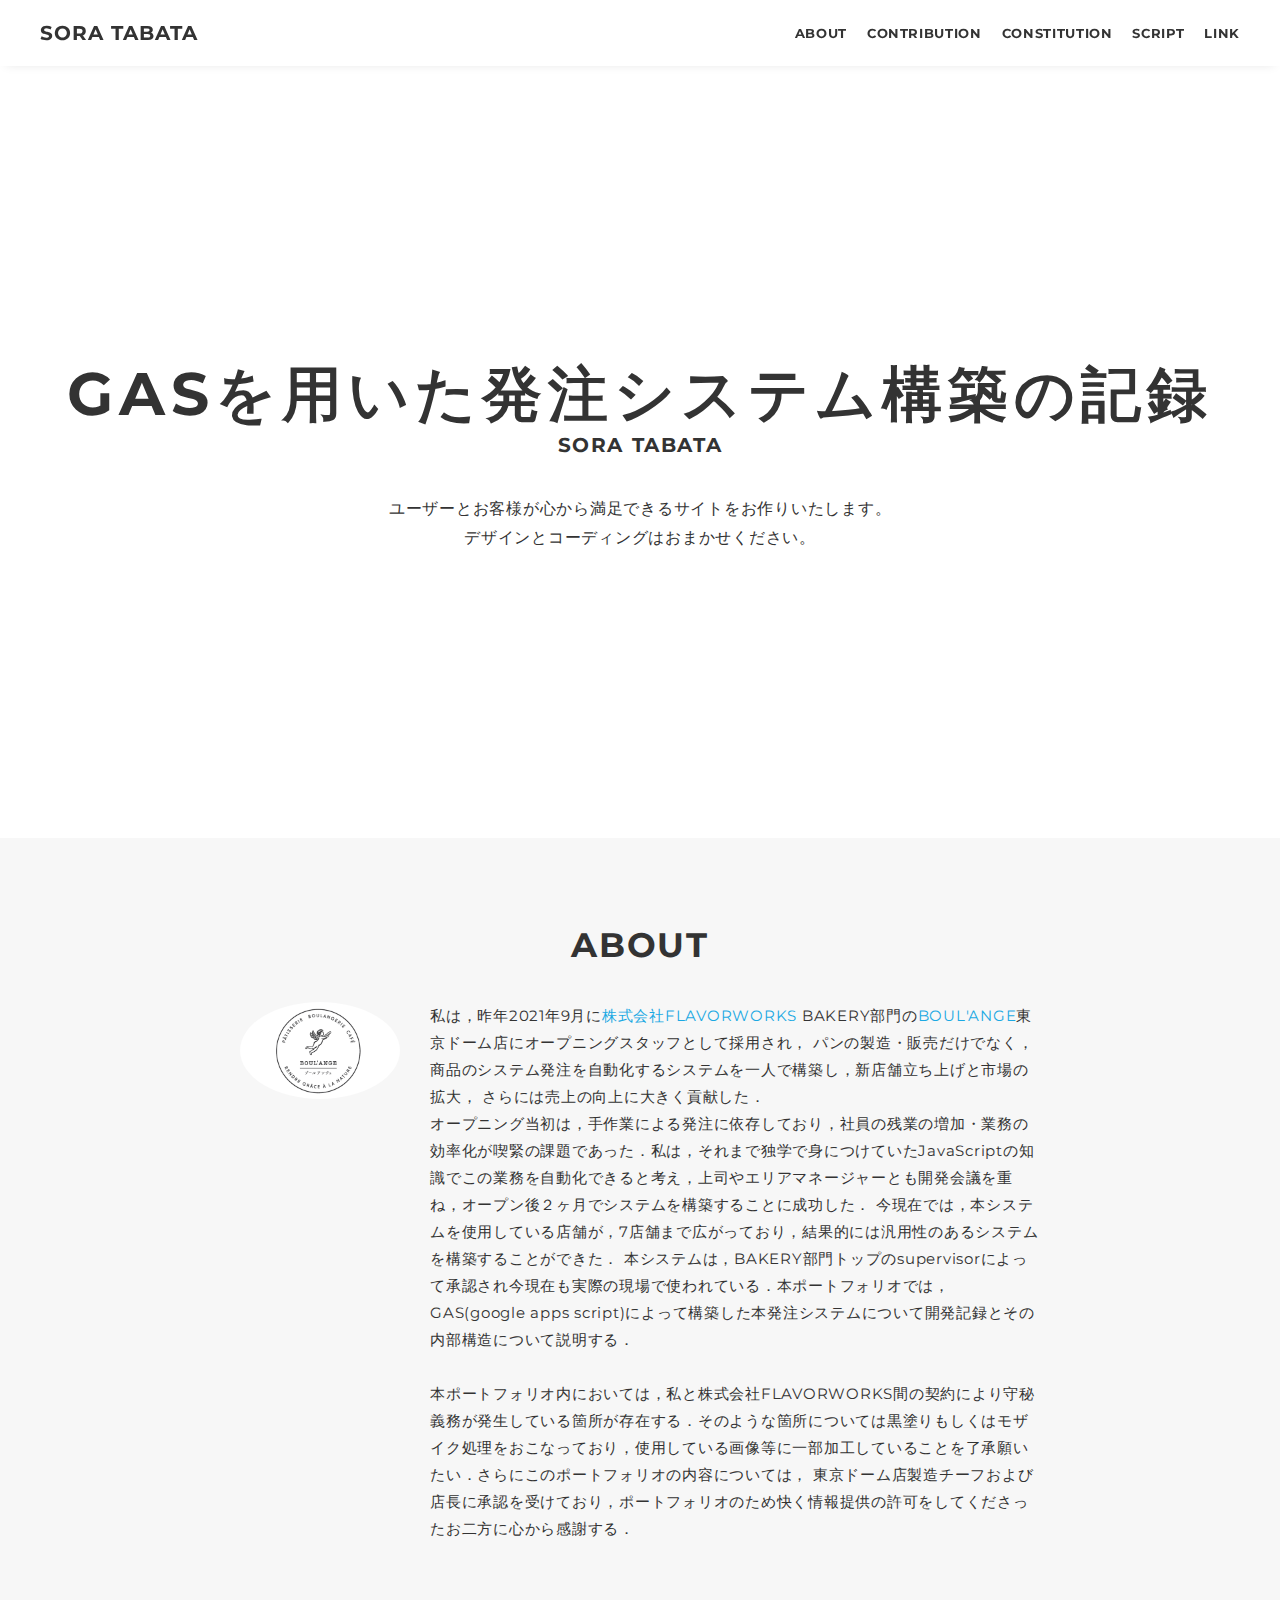
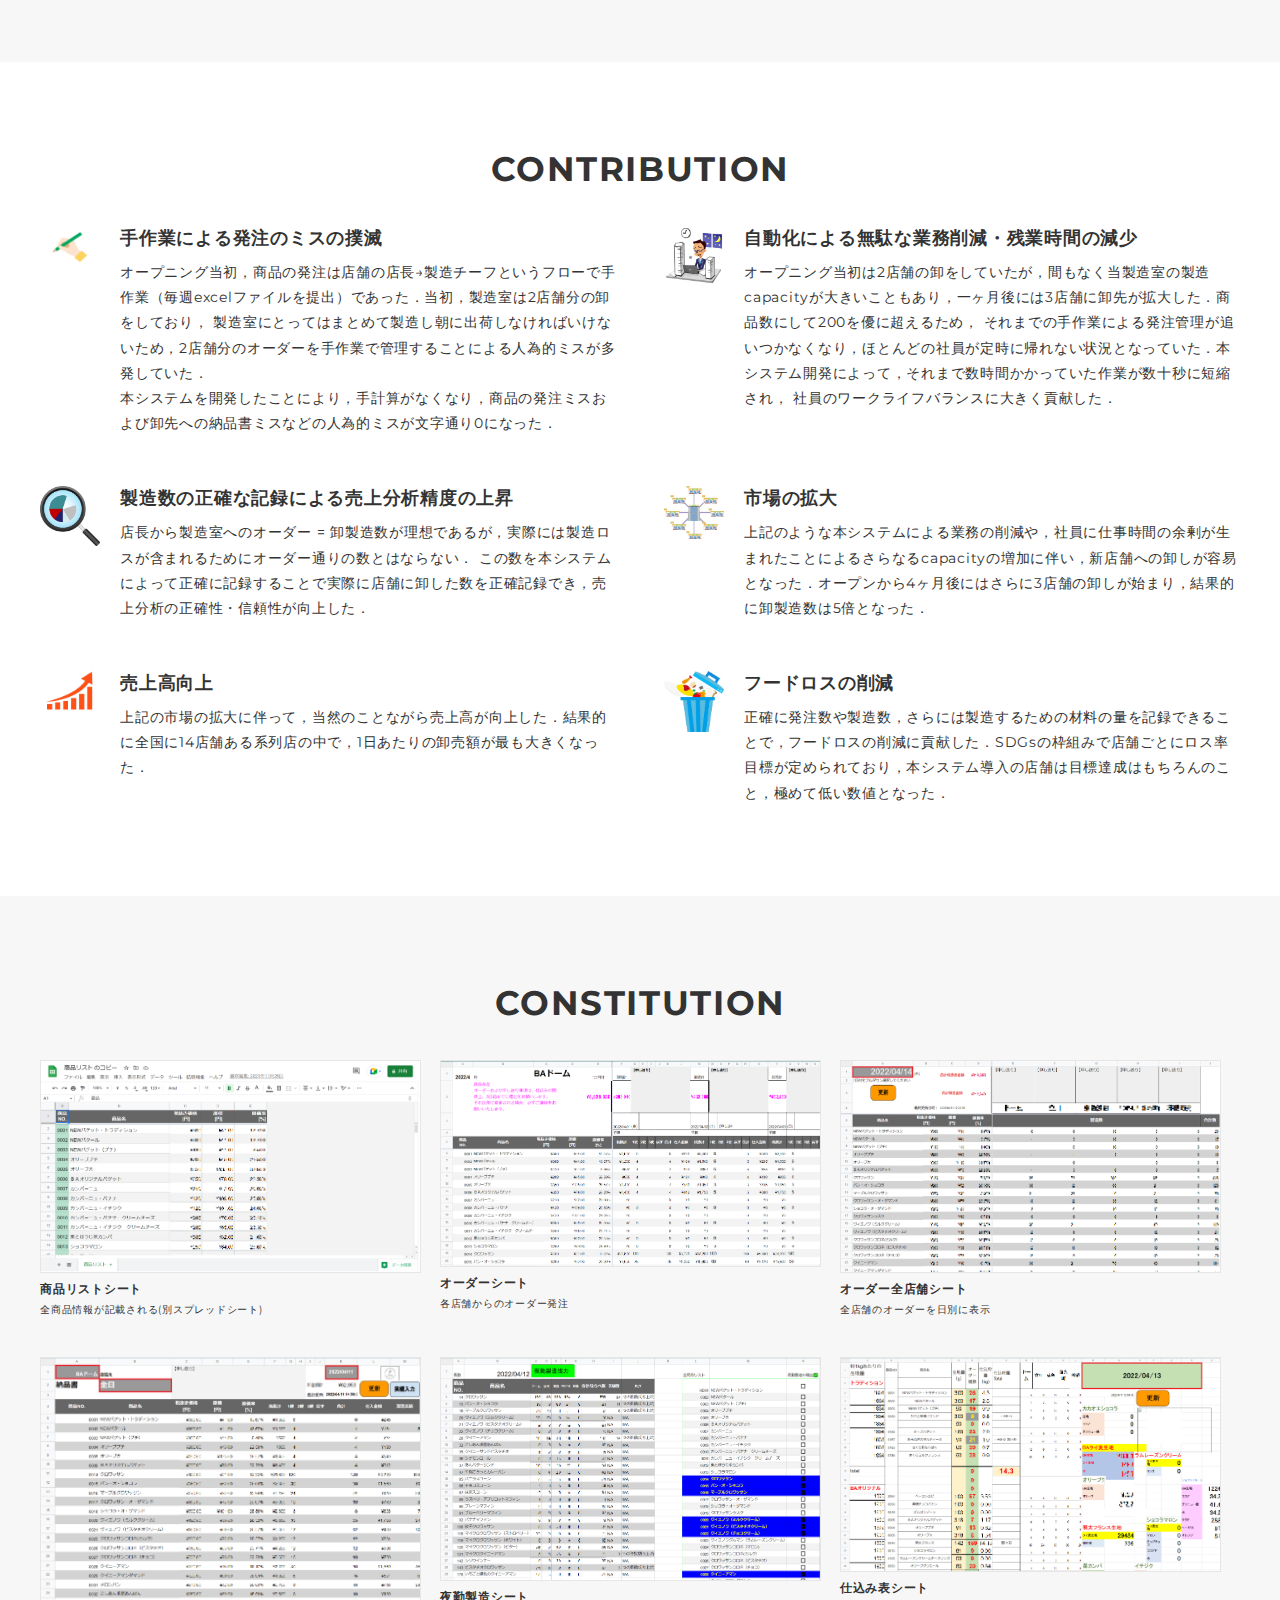
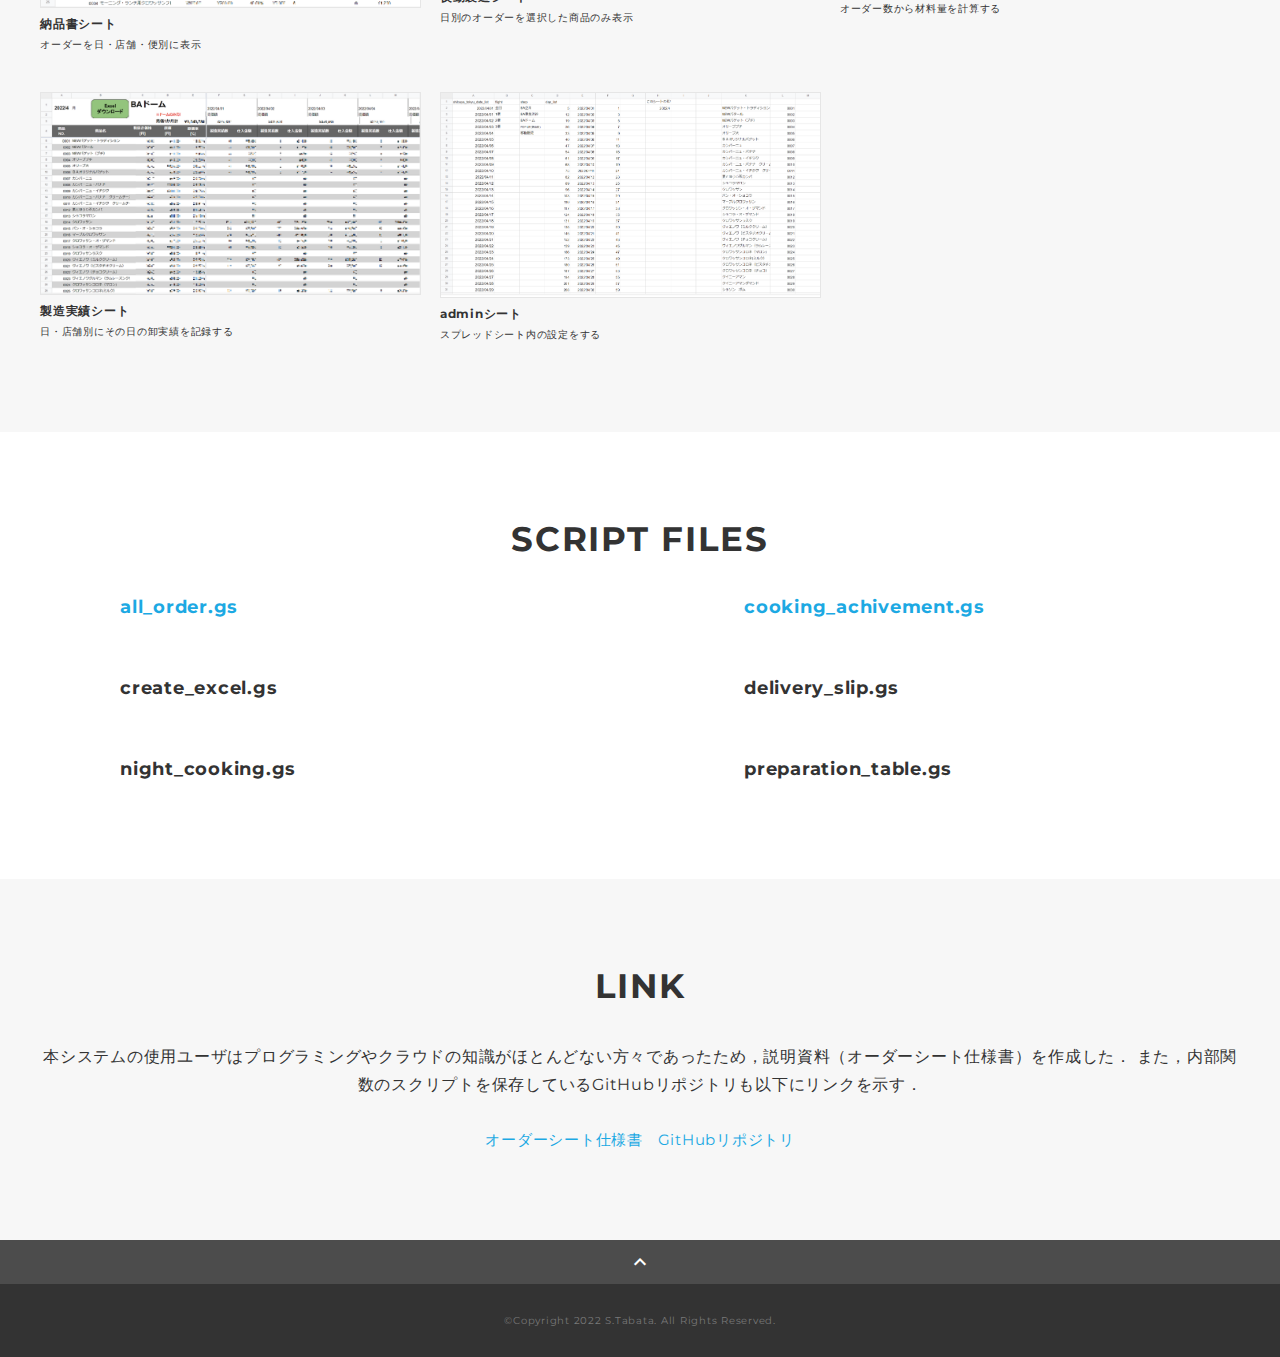
==== commit 545f1341: "Add files via upload" ====
--- a/index.html
+++ b/index.html
@@ -90,7 +90,7 @@
           <h2 class="title">CONTRIBUTION</h2>
           <div class="skill-list">
             <div class="skill-item">
-              <p class="skill-img"><img src="img/icon_skill.png" alt=""></p>
+              <p class="skill-img"><img src="img/pencil.jpeg" alt=""></p>
               <div class="skill-body">
                 <h3 class="skill-name">手作業による発注のミスの撲滅</h3>
                 <p class="skill-text">
@@ -100,7 +100,7 @@
               </div>
             </div>
             <div class="skill-item">
-              <p class="skill-img"><img src="img/icon_skill.png" alt=""></p>
+              <p class="skill-img"><img src="img/work.png" alt=""></p>
               <div class="skill-body">
                 <h3 class="skill-name">自動化による無駄な業務削減・残業時間の減少</h3>
                 <p class="skill-text">
@@ -110,7 +110,7 @@
               </div>
             </div>
             <div class="skill-item">
-              <p class="skill-img"><img src="img/icon_skill.png" alt=""></p>
+              <p class="skill-img"><img src="img/mushi.png" alt=""></p>
               <div class="skill-body">
                 <h3 class="skill-name">製造数の正確な記録による売上分析精度の上昇</h3>
                 <p class="skill-text">
@@ -119,7 +119,7 @@
               </div>
             </div>
             <div class="skill-item">
-              <p class="skill-img"><img src="img/icon_skill.png" alt=""></p>
+              <p class="skill-img"><img src="img/shop.jpg" alt=""></p>
               <div class="skill-body">
                 <h3 class="skill-name">市場の拡大</h3>
                 <p class="skill-text">
@@ -127,7 +127,7 @@
               </div>
             </div>
             <div class="skill-item">
-              <p class="skill-img"><img src="img/icon_skill.png" alt=""></p>
+              <p class="skill-img"><img src="img/up.jpg" alt=""></p>
               <div class="skill-body">
                 <h3 class="skill-name">売上高向上</h3>
                 <p class="skill-text">
@@ -135,7 +135,7 @@
               </div>
             </div>
             <div class="skill-item">
-              <p class="skill-img"><img src="img/icon_skill.png" alt=""></p>
+              <p class="skill-img"><img src="img/food.jpeg" alt=""></p>
               <div class="skill-body">
                 <h3 class="skill-name">フードロスの削減</h3>
                 <p class="skill-text">
@@ -150,7 +150,7 @@
       <!-- works -->
       <section class="works section" id="constitution">
         <div class="container">
-          <h2 class="title">Constitution</h2>
+          <h2 class="title">CONSTITUTION</h2>
           <div class="works-list">
             <a class="works-item" href="list.html">
               <div class="works-img"><img src="img/list.png" alt="" /></div>
@@ -199,12 +199,48 @@
       <!-- skill -->
       <section class="skill section" id="script">
         <div class="container">
-          <h2 class="title">Script files</h2>
+          <h2 class="title">SCRIPT FILES</h2>
           <div class="skill-list">
-            <div class="skill-item">
-              <p class="skill-img"><img src="img/icon_skill.png" alt=""></p>
-              <div class="skill-body">
-                <h3 class="skill-name">手作業による発注のミスの撲滅</h3>
+            <a class="skill-item" href="admin.html">
+              <p class="skill-img"><img src="img/js.jpg" alt=""></p>
+              <div class="skill-body">
+                <h3 class="skill-name">all_order.gs</h3>
+                <p class="skill-text"></p>
+                
+              </div>
+            </a>
+            <a class="skill-item" href="">
+              <p class="skill-img"><img src="img/js.jpg" alt=""></p>
+              <div class="skill-body">
+                <h3 class="skill-name">cooking_achivement.gs</h3>
+                <p class="skill-text"></p>
+              </div>
+            </a>
+            <div class="skill-item">
+              <p class="skill-img"><img src="img/js.jpg" alt=""></p>
+              <div class="skill-body">
+                <h3 class="skill-name">create_excel.gs</h3>
+                <p class="skill-text"></p>
+              </div>
+            </div>
+            <div class="skill-item">
+              <p class="skill-img"><img src="img/js.jpg" alt=""></p>
+              <div class="skill-body">
+                <h3 class="skill-name">delivery_slip.gs</h3>
+                <p class="skill-text"></p>
+              </div>
+            </div>
+            <div class="skill-item">
+              <p class="skill-img"><img src="img/js.jpg" alt=""></p>
+              <div class="skill-body">
+                <h3 class="skill-name">night_cooking.gs</h3>
+                <p class="skill-text"></p>
+              </div>
+            </div>
+            <div class="skill-item">
+              <p class="skill-img"><img src="img/js.jpg" alt=""></p>
+              <div class="skill-body">
+                <h3 class="skill-name">preparation_table.gs</h3>
                 <p class="skill-text"></p>
               </div>
             </div>
@@ -221,12 +257,12 @@
         <div class="container">
           <h2 class="title">LINK</h2>
           <p class="lead">
-            お問い合わせは、<br class="sp-only">SNSかメールにてお願いいたします。
+            本システムの使用ユーザはプログラミングやクラウドの知識がほとんどない方々であったため，説明資料（オーダーシート仕様書）を作成した．
+          また，内部関数のスクリプトを保存しているGitHubリポジトリも以下にリンクを示す．
           </p>
           <div class="contact-list">
-            <a class="contact-item" href="https://twitter.com/" target="_blank" rel="noopener">Twitter</a>
-            <a class="contact-item" href="https://www.instagram.com/" target="_blank" rel="noopener">Instagram</a>
-            <span class="contact-item">xxxxxx@gmail.com</span>
+            <a class="contact-item" href="https://sites.google.com/st.go.tuat.ac.jp/ordersheet-ba/" target="_blank" rel="noopener">オーダーシート仕様書</a>
+            <a class="contact-item" href="https://github.com/Sora-tabata/boulange_tokyo.git" target="_blank" rel="noopener">GitHubリポジトリ</a>
           </div>
         </div>
       </section>
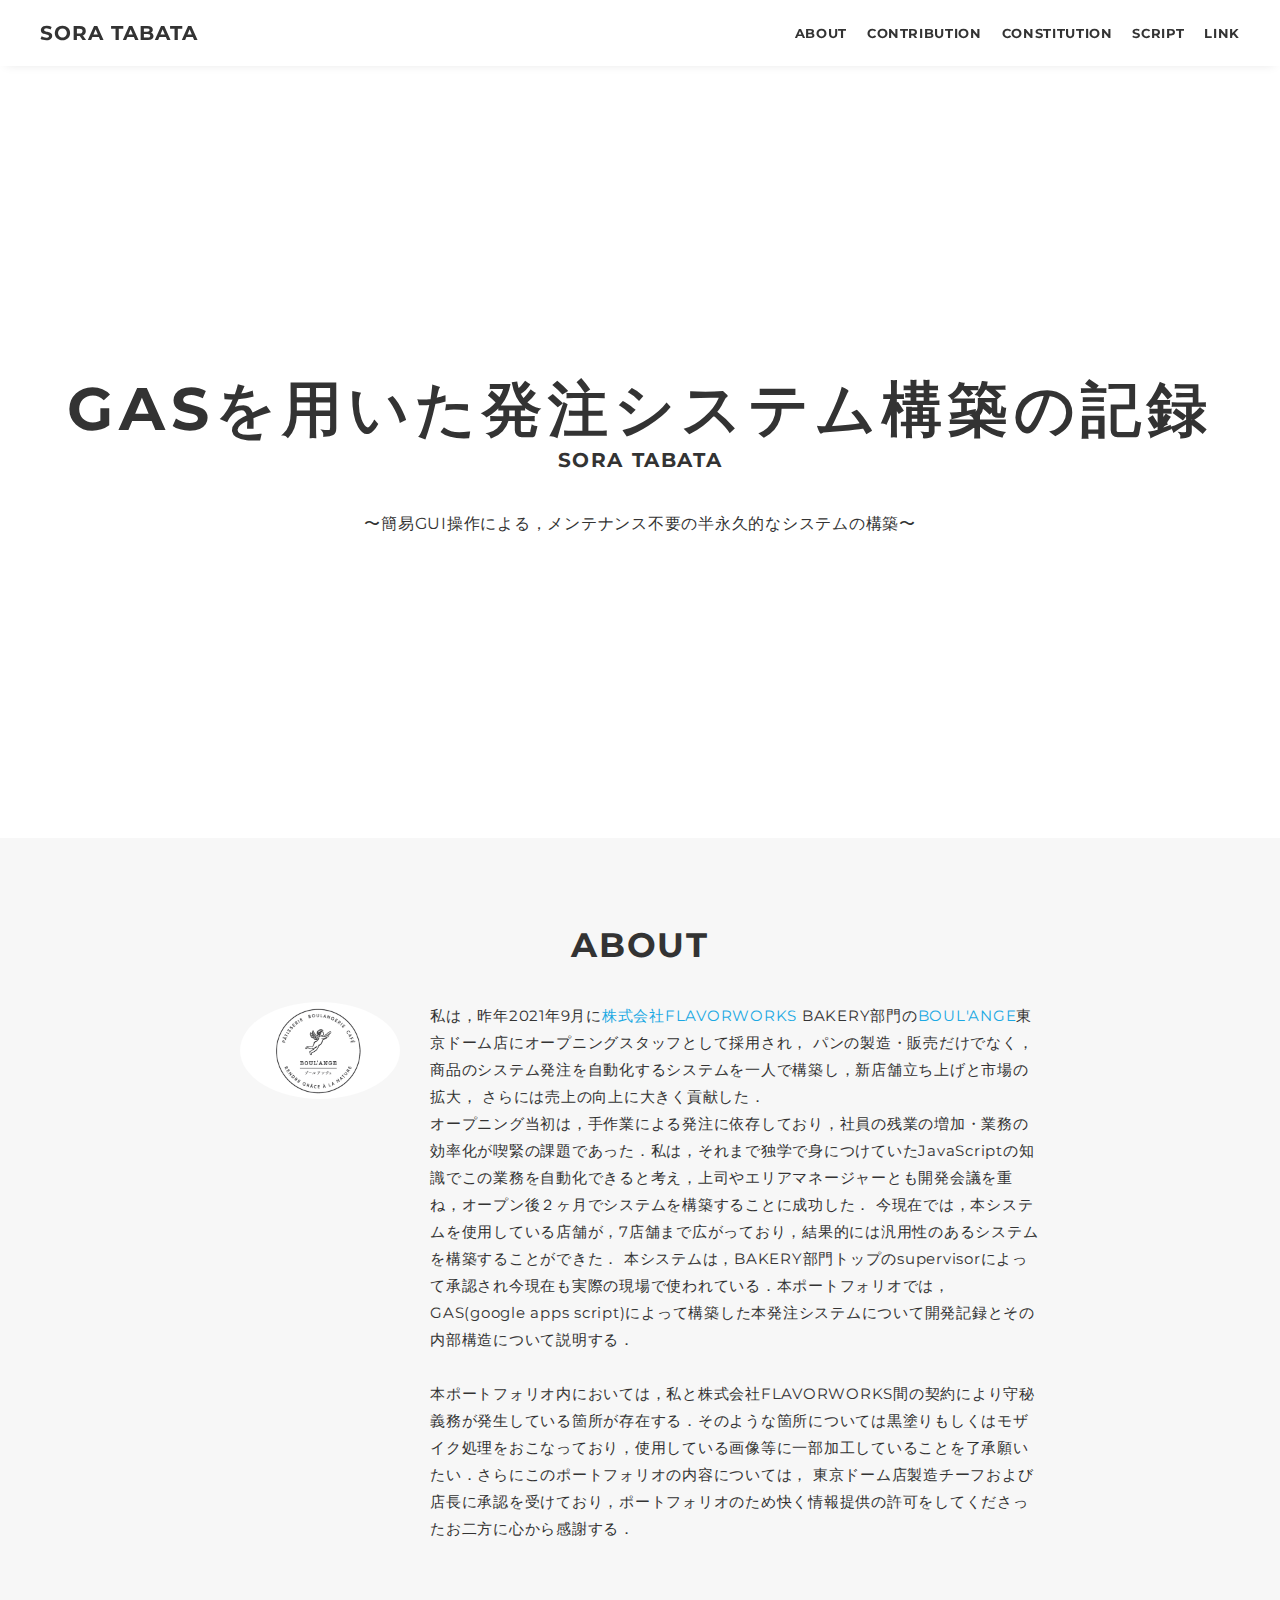
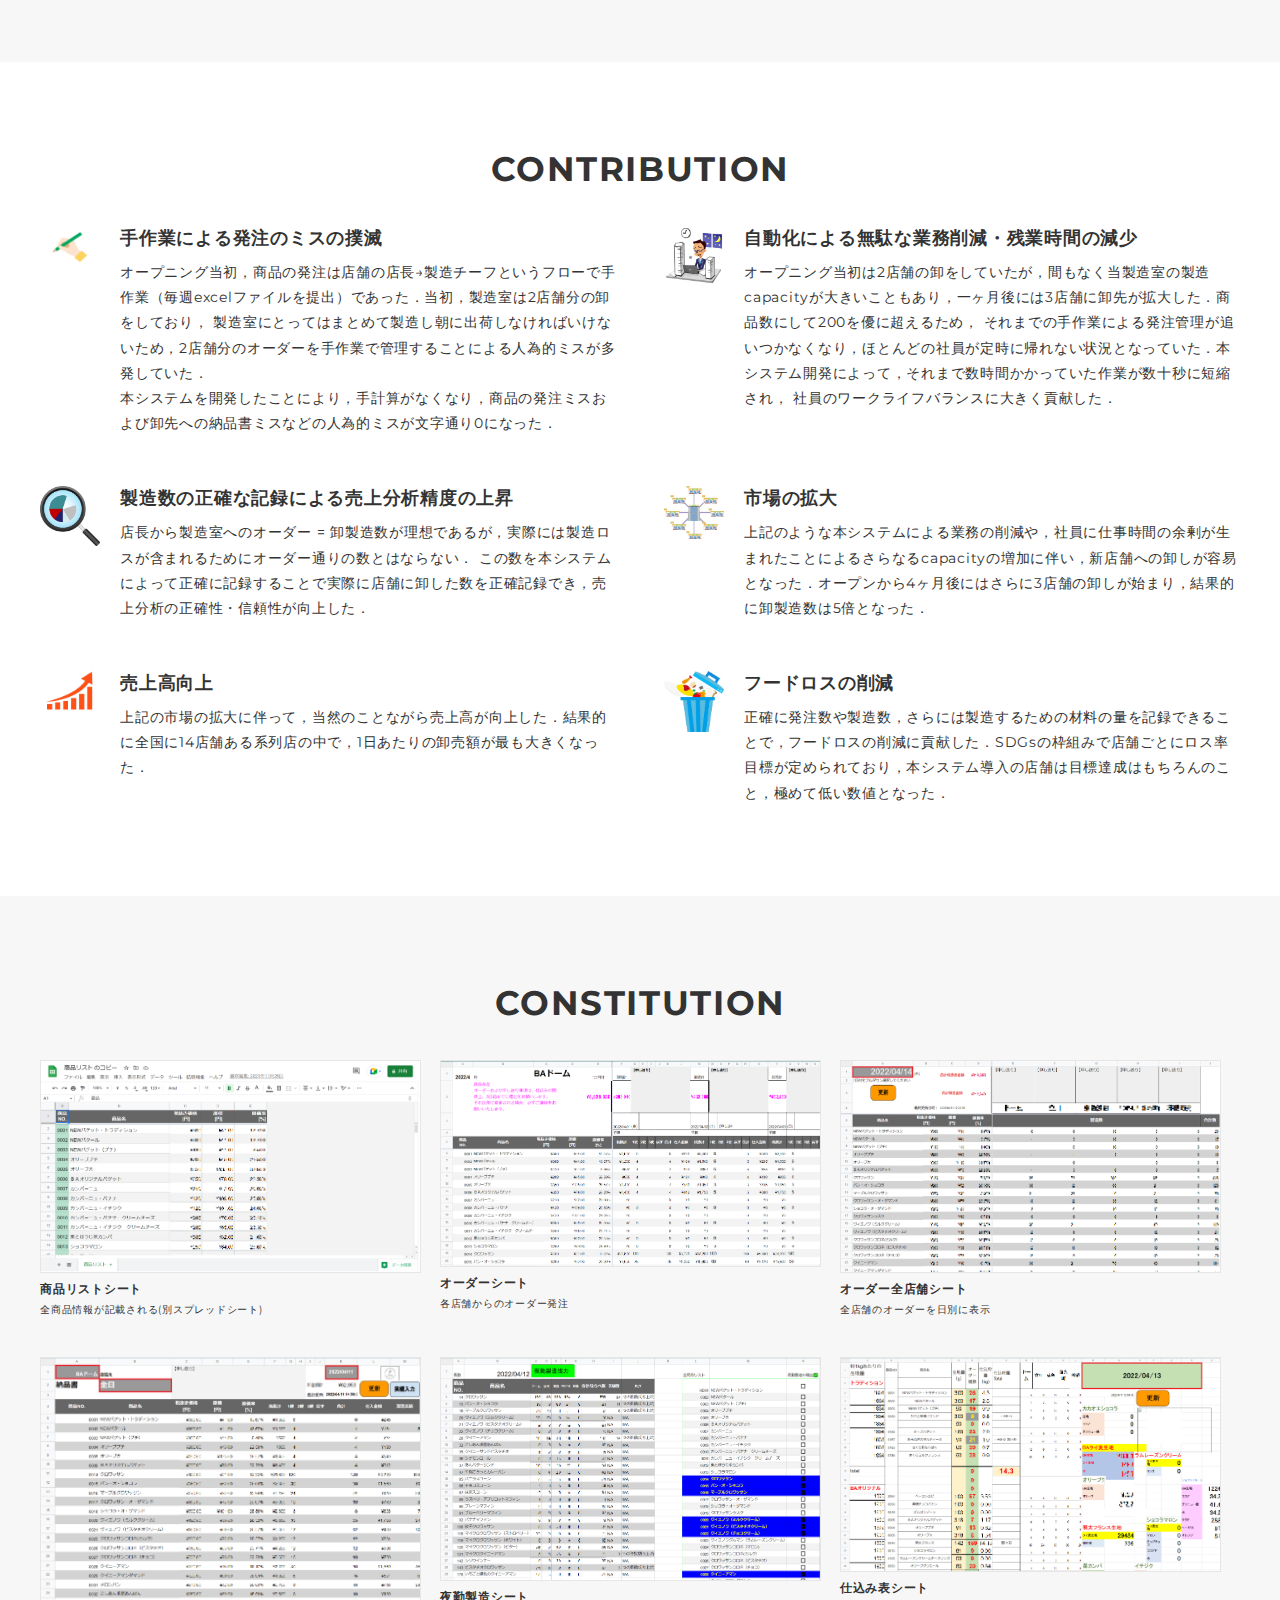
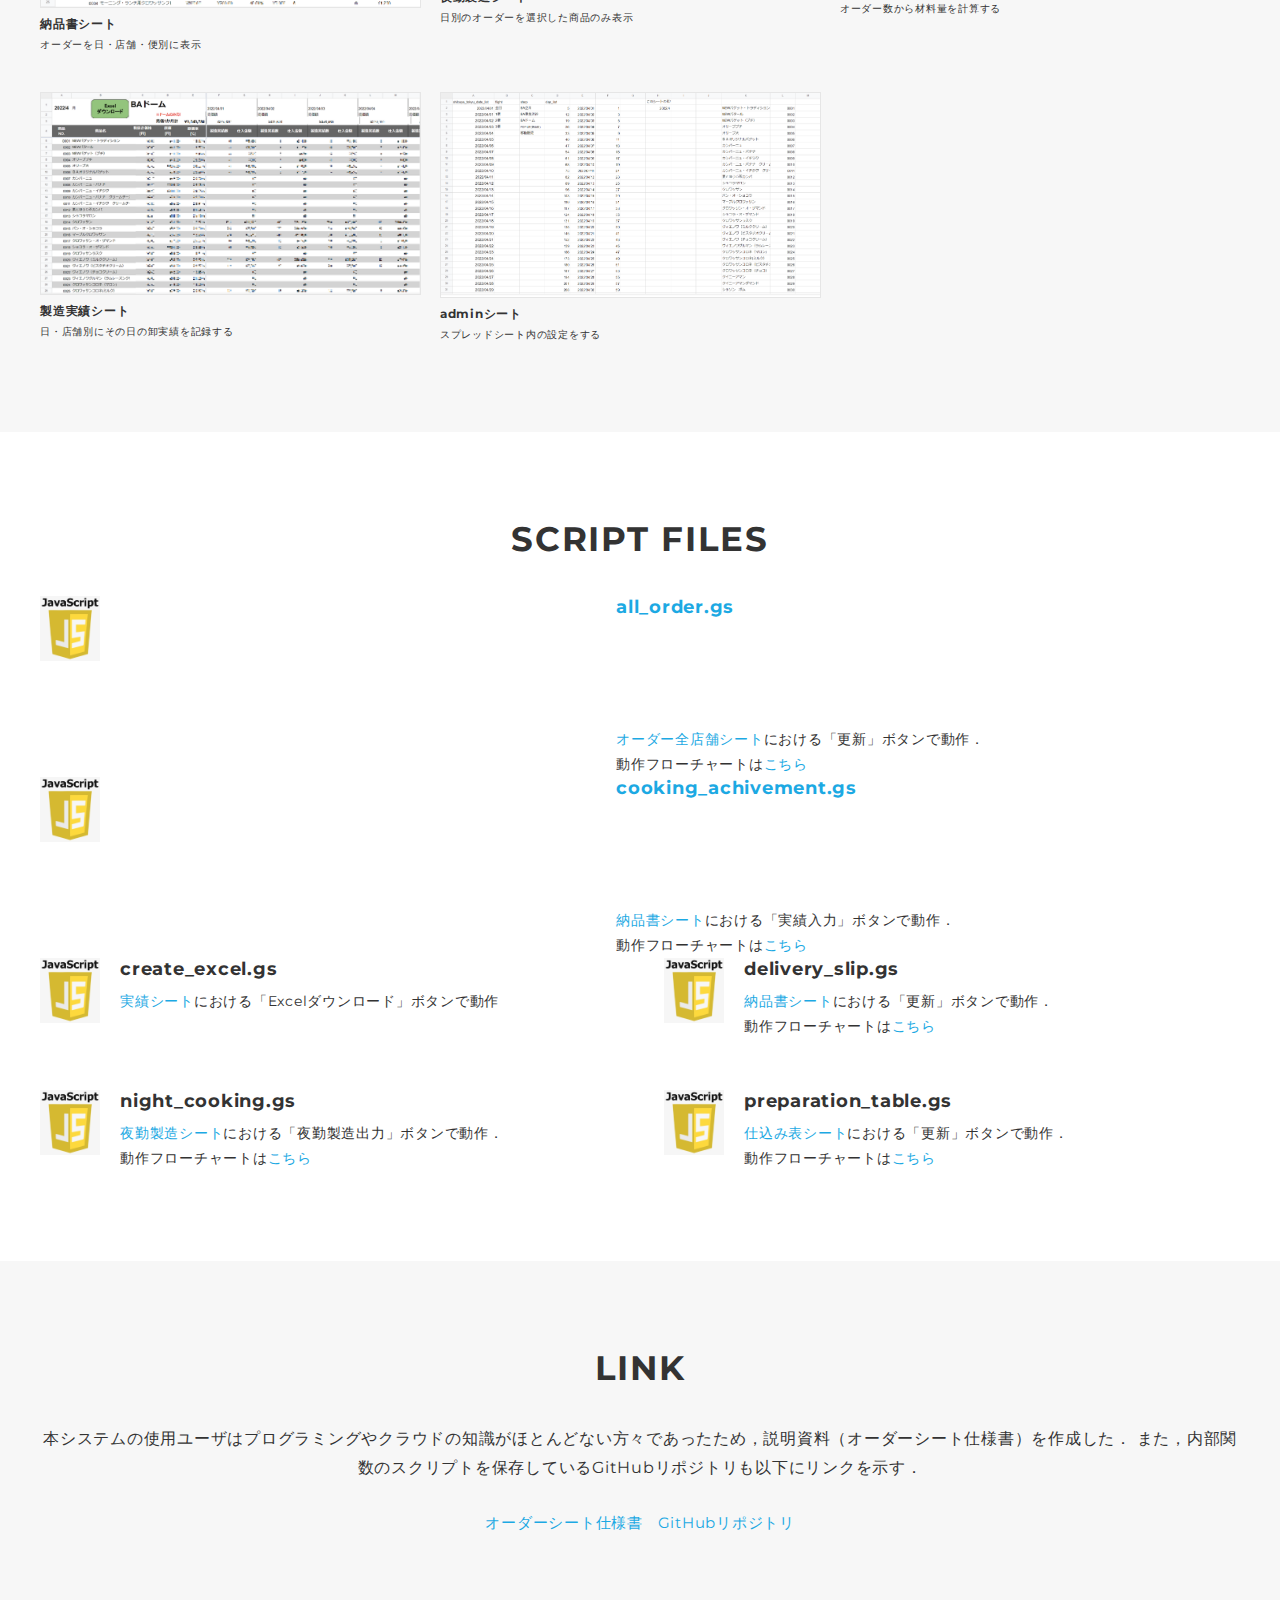
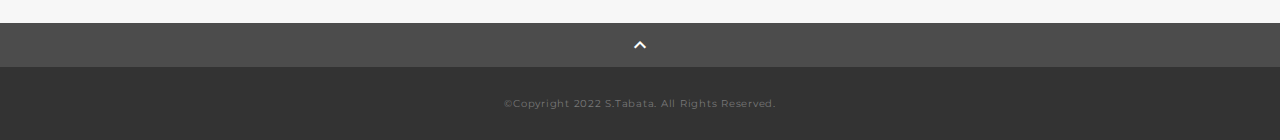
==== commit 178afb33: "Add files via upload" ====
--- a/index.html
+++ b/index.html
@@ -49,8 +49,7 @@
           <p class="mv-title">GASを用いた発注システム構築の記録</p>
           <p class="mv-subtitle">SORA TABATA</p>
           <p class="mv-text">
-            ユーザーとお客様が心から満足できる<br class="sp-only">サイトをお作りいたします。<br>
-            デザインとコーディングは<br class="sp-only">おまかせください。<br>
+            〜簡易GUI操作による，メンテナンス不要の半永久的なシステムの構築〜
           </p>
         </div>
       </div>
@@ -205,7 +204,10 @@
               <p class="skill-img"><img src="img/js.jpg" alt=""></p>
               <div class="skill-body">
                 <h3 class="skill-name">all_order.gs</h3>
-                <p class="skill-text"></p>
+                <p class="skill-text">
+                  <a href="all.html">オーダー全店舗シート</a>における「更新」ボタンで動作．<br>
+                  動作フローチャートは<a href="all_order_flow.html">こちら</a>
+                </p>
                 
               </div>
             </a>
@@ -213,35 +215,49 @@
               <p class="skill-img"><img src="img/js.jpg" alt=""></p>
               <div class="skill-body">
                 <h3 class="skill-name">cooking_achivement.gs</h3>
-                <p class="skill-text"></p>
+                <p class="skill-text">
+                  <a href="nohin.html">納品書シート</a>における「実績入力」ボタンで動作．<br>
+                  動作フローチャートは<a href="cooking_achivement_flow.html">こちら</a>
+                </p>
               </div>
             </a>
             <div class="skill-item">
               <p class="skill-img"><img src="img/js.jpg" alt=""></p>
               <div class="skill-body">
                 <h3 class="skill-name">create_excel.gs</h3>
-                <p class="skill-text"></p>
+                <p class="skill-text">
+                  <a href="zisseki.html">実績シート</a>における「Excelダウンロード」ボタンで動作
+                </p>
               </div>
             </div>
             <div class="skill-item">
               <p class="skill-img"><img src="img/js.jpg" alt=""></p>
               <div class="skill-body">
                 <h3 class="skill-name">delivery_slip.gs</h3>
-                <p class="skill-text"></p>
+                <p class="skill-text">
+                  <a href="nohin.html">納品書シート</a>における「更新」ボタンで動作．<br>
+                  動作フローチャートは<a href="delivery_slip_flow.html">こちら</a>
+                </p>
               </div>
             </div>
             <div class="skill-item">
               <p class="skill-img"><img src="img/js.jpg" alt=""></p>
               <div class="skill-body">
                 <h3 class="skill-name">night_cooking.gs</h3>
-                <p class="skill-text"></p>
+                <p class="skill-text">
+                  <a href="yakin.html">夜勤製造シート</a>における「夜勤製造出力」ボタンで動作．<br>
+                  動作フローチャートは<a href="night_cooking_flow.html">こちら</a>
+                </p>
               </div>
             </div>
             <div class="skill-item">
               <p class="skill-img"><img src="img/js.jpg" alt=""></p>
               <div class="skill-body">
                 <h3 class="skill-name">preparation_table.gs</h3>
-                <p class="skill-text"></p>
+                <p class="skill-text">
+                  <a href="sikomi.html">仕込み表シート</a>における「更新」ボタンで動作．<br>
+                  動作フローチャートは<a href="preparation_table_flow.html">こちら</a>
+                </p>
               </div>
             </div>
           </div>
--- a/css/style.css
+++ b/css/style.css
@@ -4,6 +4,35 @@
   letter-spacing: .05em;
   color: #333;
 }
+.btn {
+  background-color: #1492AF;
+  box-shadow: 0 1px 4px rgba(0, 0, 0, .2);
+  color: #fff;
+  display: inline-block;
+  font-weight: 700;
+  padding: 1.25rem 4rem;
+  text-decoration: none;
+  transition: .3s;
+}
+
+.btn:hover {
+  box-shadow: 0px 12px 24px rgba(20, 146, 175, 0.38);
+  transform: translateY(-4px);
+}
+
+.image_mouseover_1 {
+  overflow: visible;
+  width: 100%;
+  height: 100%;
+  }
+  .image_mouseover_1 img {
+  display: block;
+  transition-duration: 0.5s;
+  }
+  .image_mouseover_1 img:hover {
+  transform: scale(1.2,1.2);
+  transition-duration: 0.5s;
+  }
 
 a {
   transition: opacity .3s;
@@ -181,14 +210,22 @@
 }
 
 .works-item {
+  overflow: visible;
   width: 31.74603%;
   margin-right: 1.58730%;
   margin-bottom: 40px;
   color: #333;
 }
 
+.works-item img{
+  display: block;
+  transition-duration: 0.5s;
+}
+
 .works-item:hover {
-  opacity: .9;
+  transform: scale(1.2,1.2);
+  transition-duration: 0.5s;
+  opacity: 0.6;
 }
 
 .works-item:nth-of-type(3n) {
@@ -221,11 +258,22 @@
 }
 
 .skill-item {
+  overflow: visible;
   display: flex;
   align-items: flex-start;
   justify-content: space-between;
   width: 48%;
   margin-bottom: 50px;
+}
+.skill-item img{
+  display: block;
+  transition-duration: 0.5s;
+}
+
+.skill-item:hover {
+  transform: scale(1.2,1.2);
+  transition-duration: 0.5s;
+  opacity: 0.6;
 }
 
 .skill-img {
@@ -548,3 +596,4 @@
     margin-bottom: 20px;
   }
 }
+
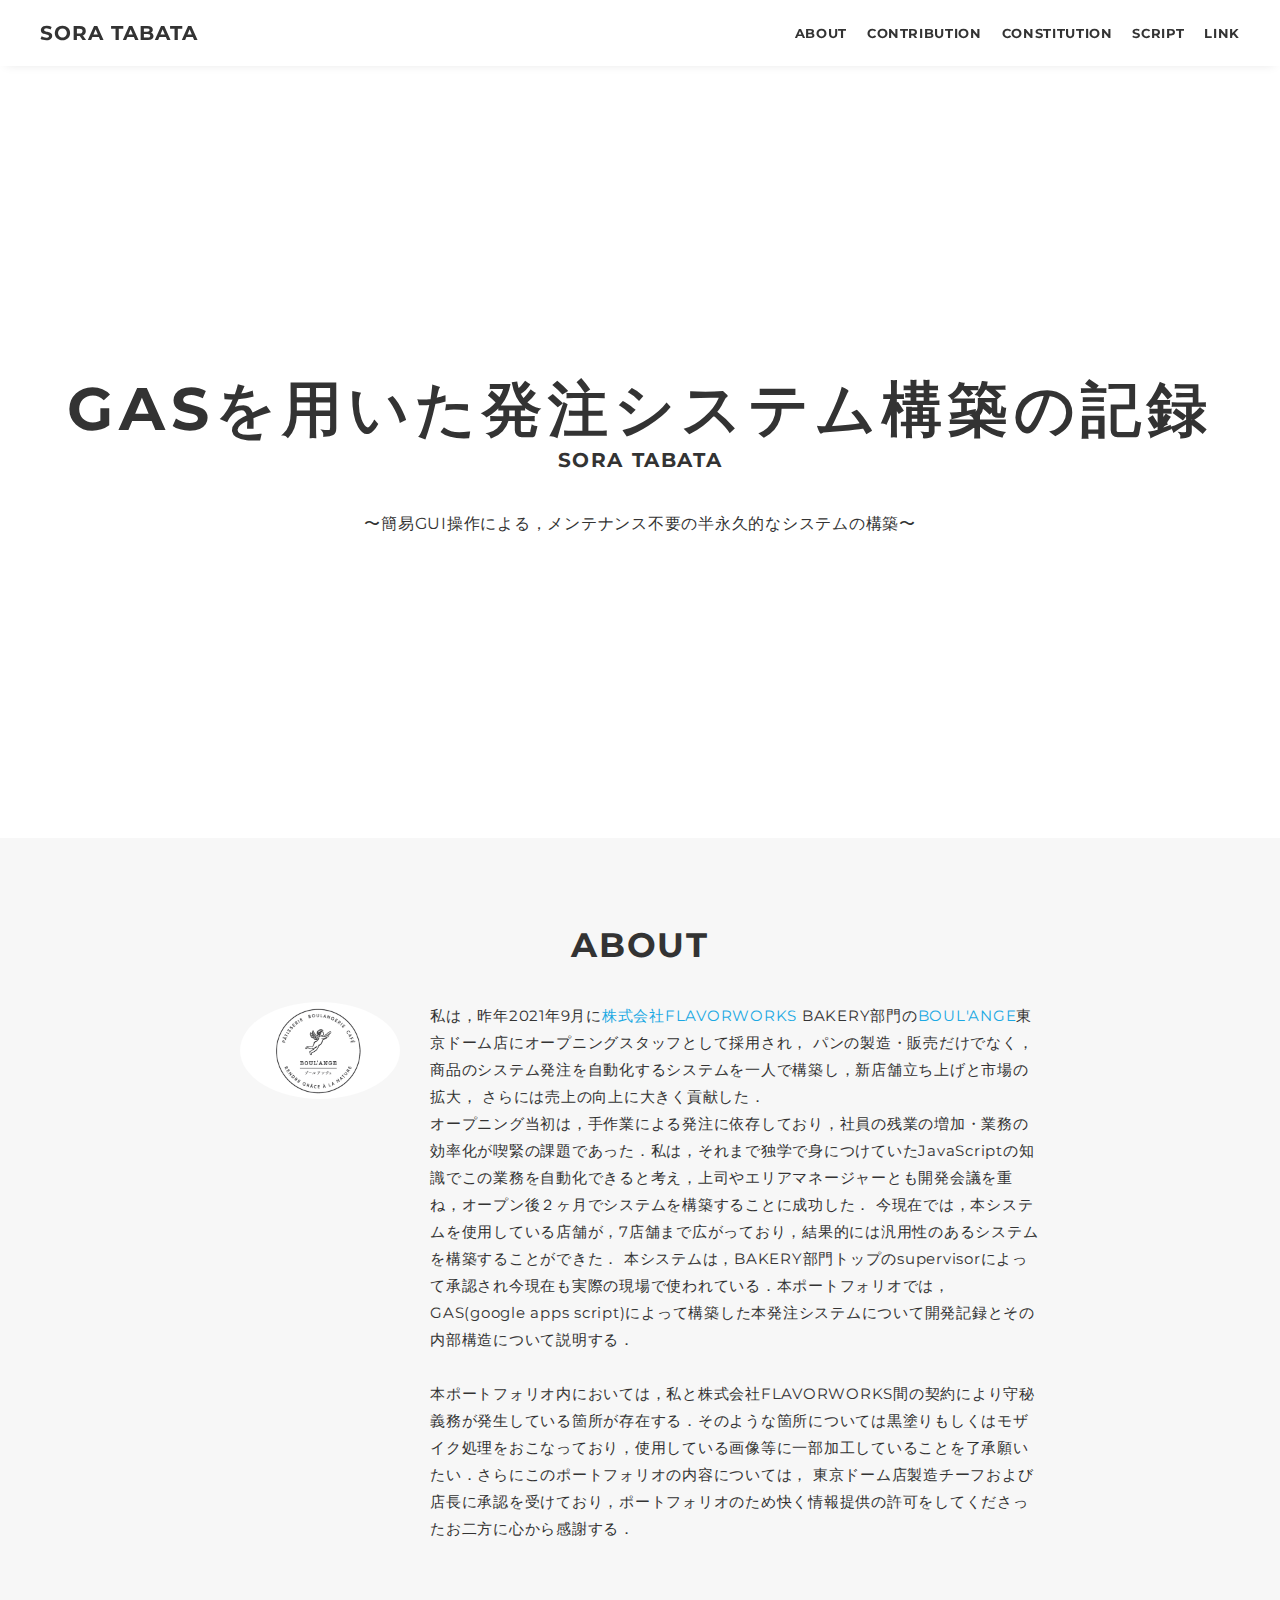
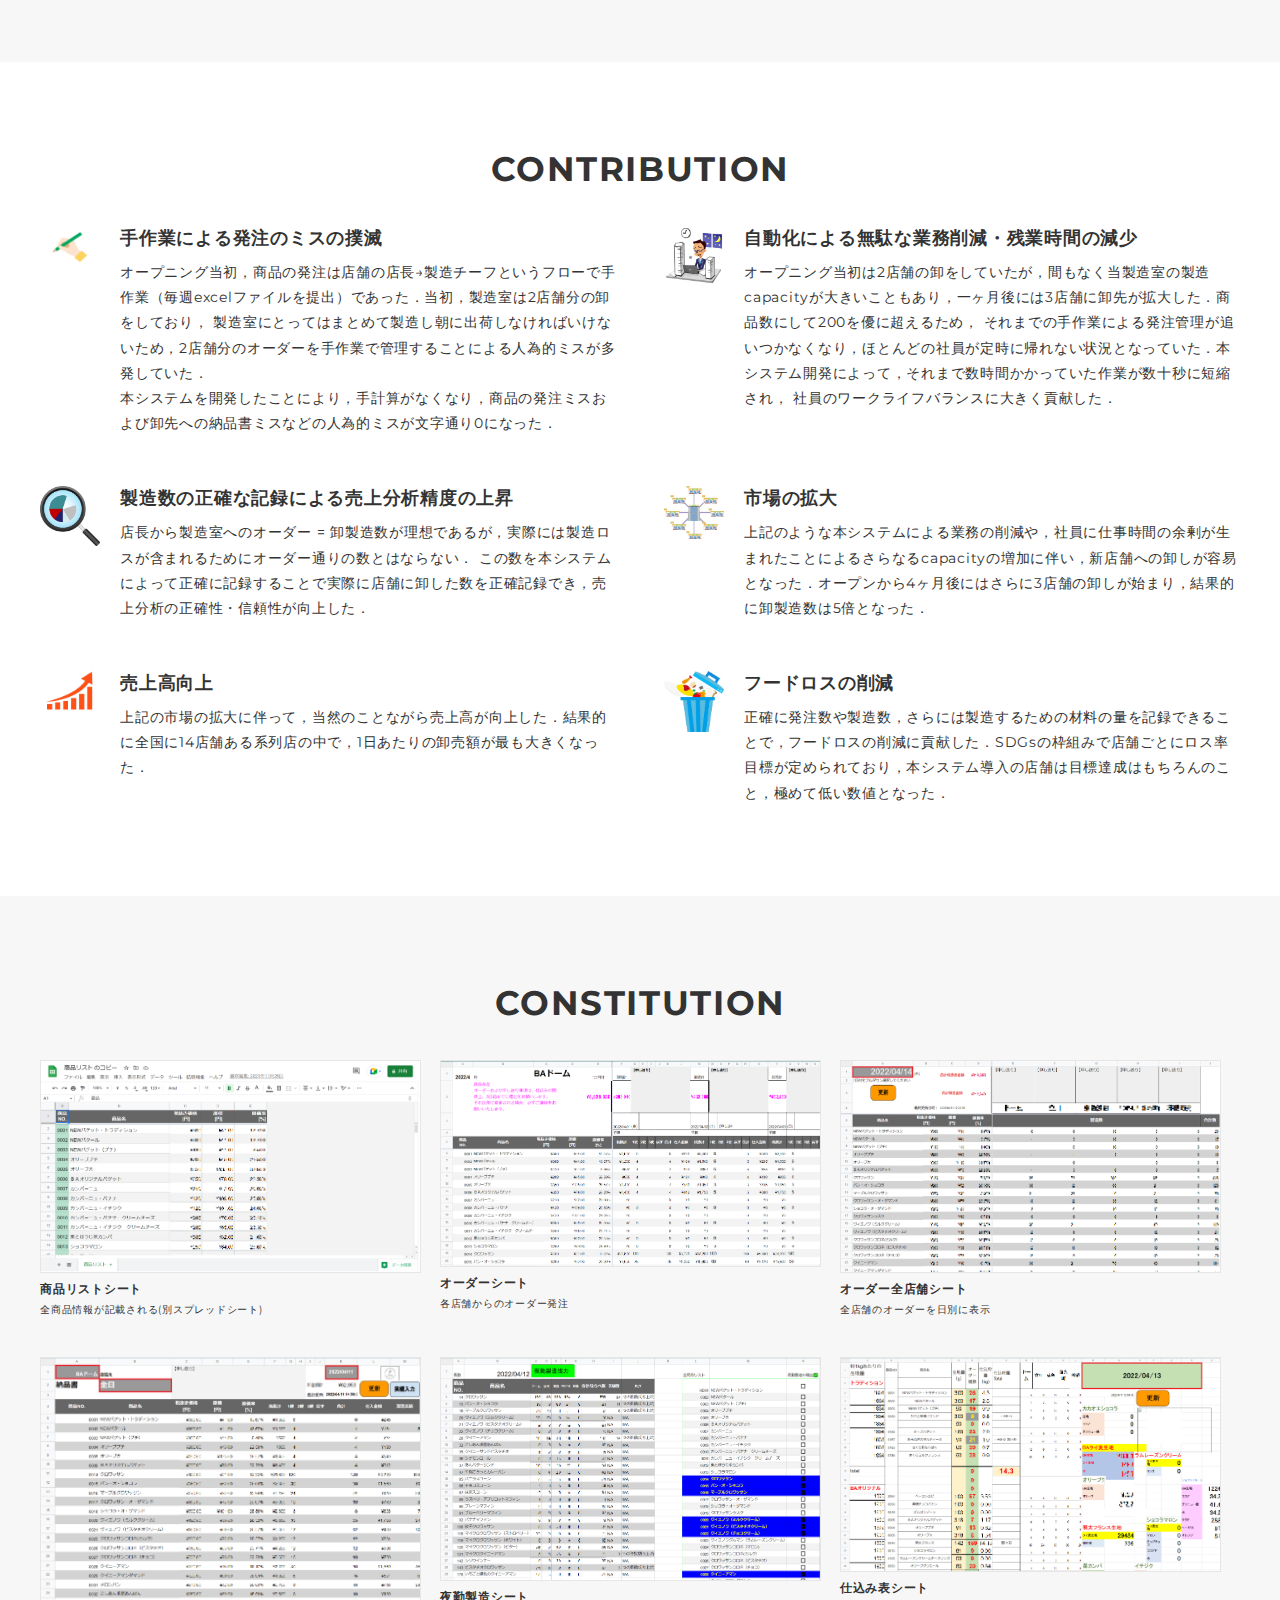
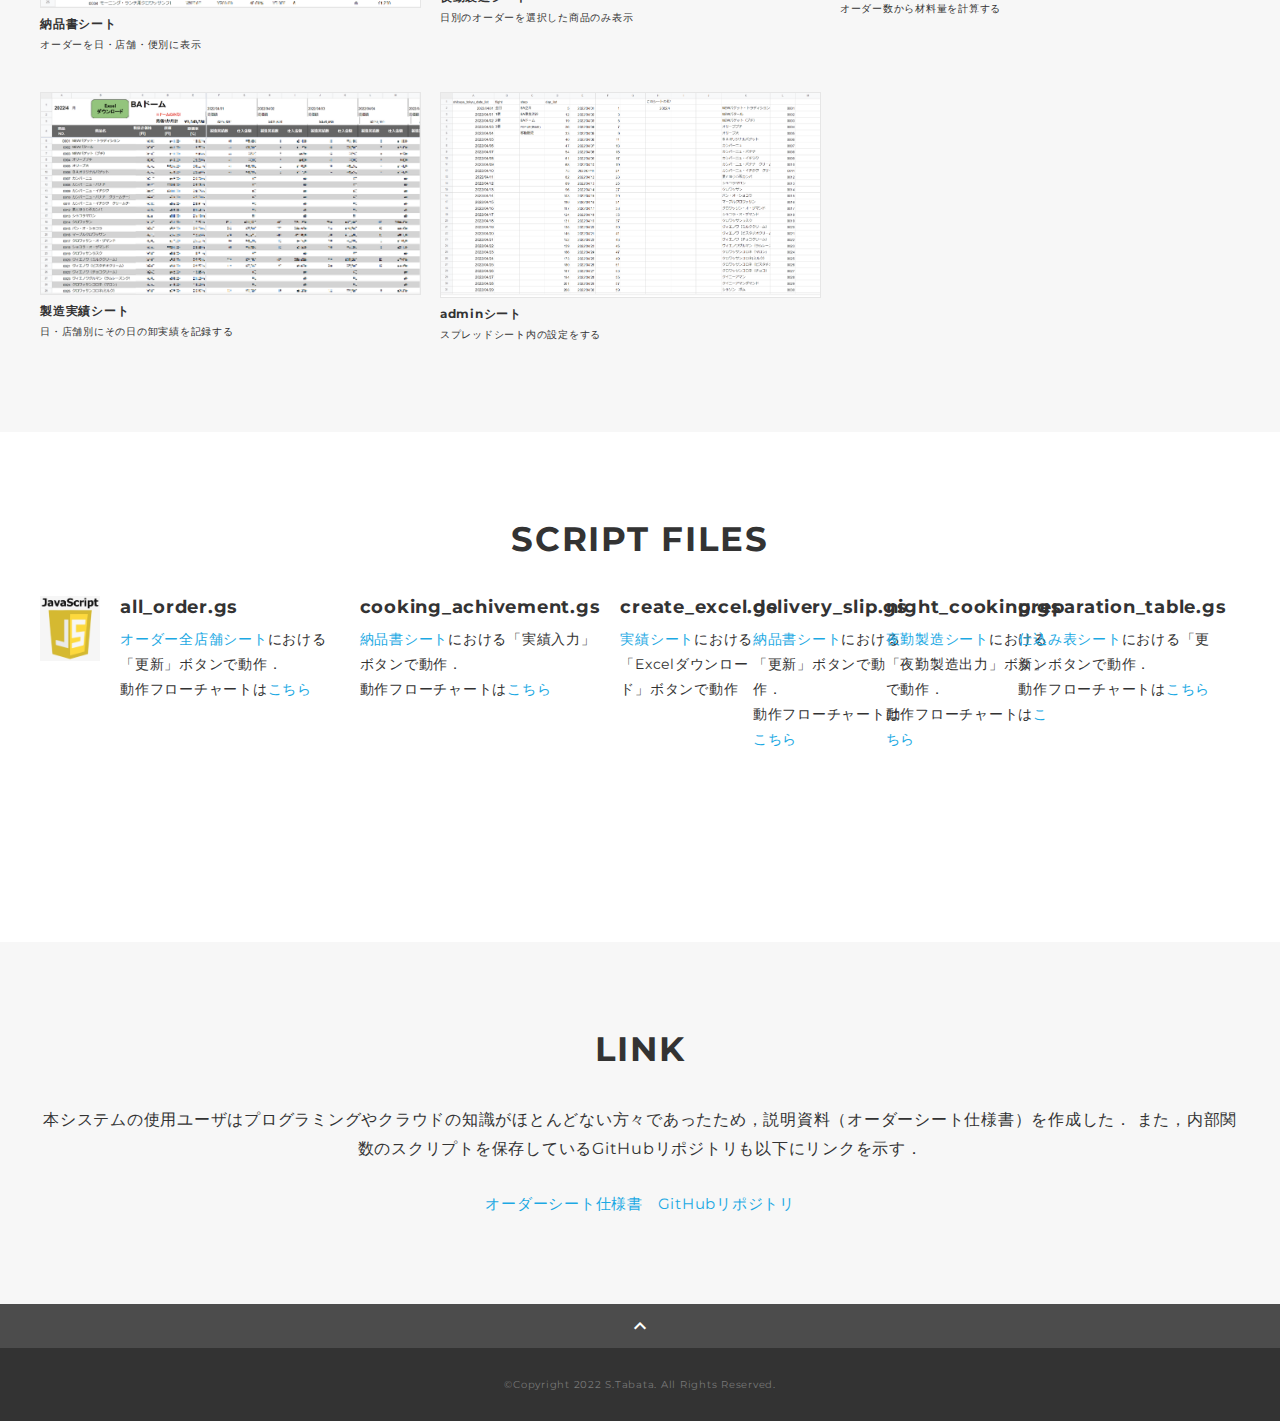
==== commit e55881db: "Add files via upload" ====
--- a/index.html
+++ b/index.html
@@ -200,7 +200,7 @@
         <div class="container">
           <h2 class="title">SCRIPT FILES</h2>
           <div class="skill-list">
-            <a class="skill-item" href="admin.html">
+            <div class="skill-item">
               <p class="skill-img"><img src="img/js.jpg" alt=""></p>
               <div class="skill-body">
                 <h3 class="skill-name">all_order.gs</h3>
@@ -211,7 +211,7 @@
                 
               </div>
             </a>
-            <a class="skill-item" href="">
+            <div class="skill-item">
               <p class="skill-img"><img src="img/js.jpg" alt=""></p>
               <div class="skill-body">
                 <h3 class="skill-name">cooking_achivement.gs</h3>
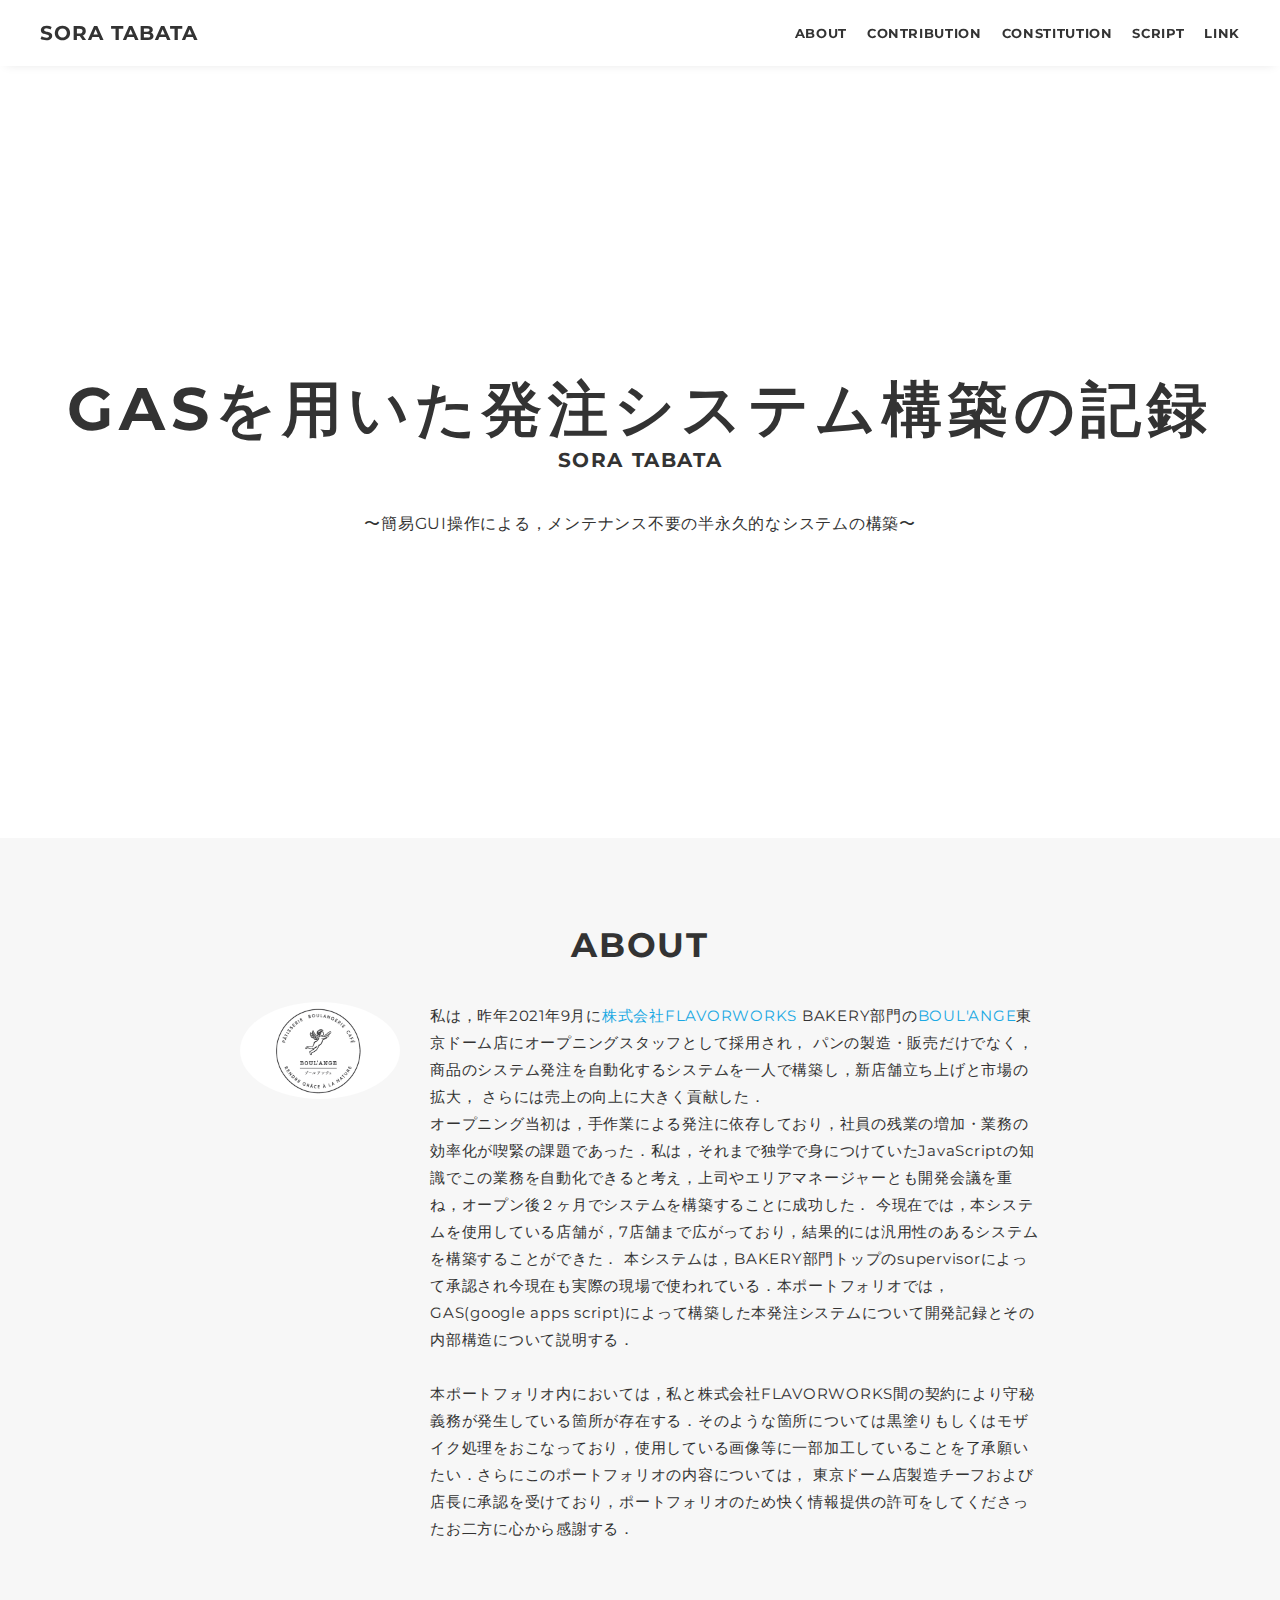
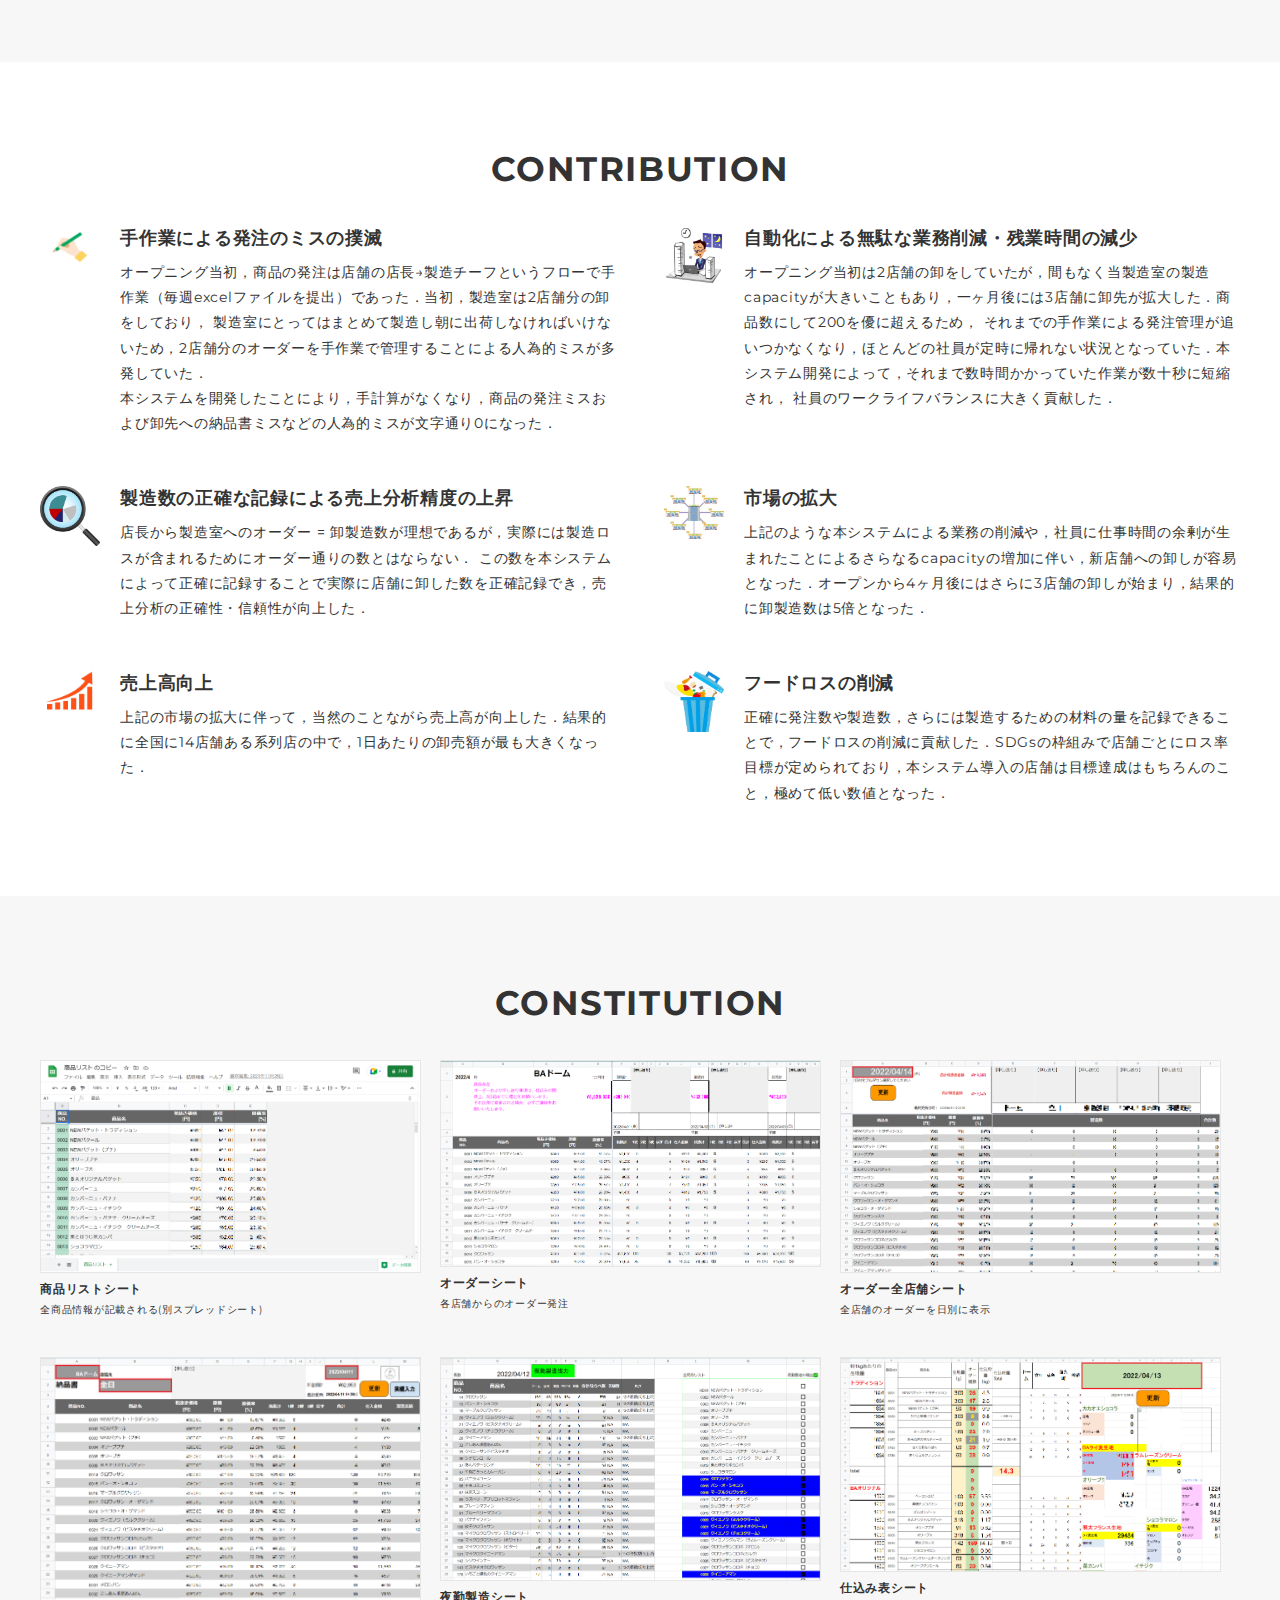
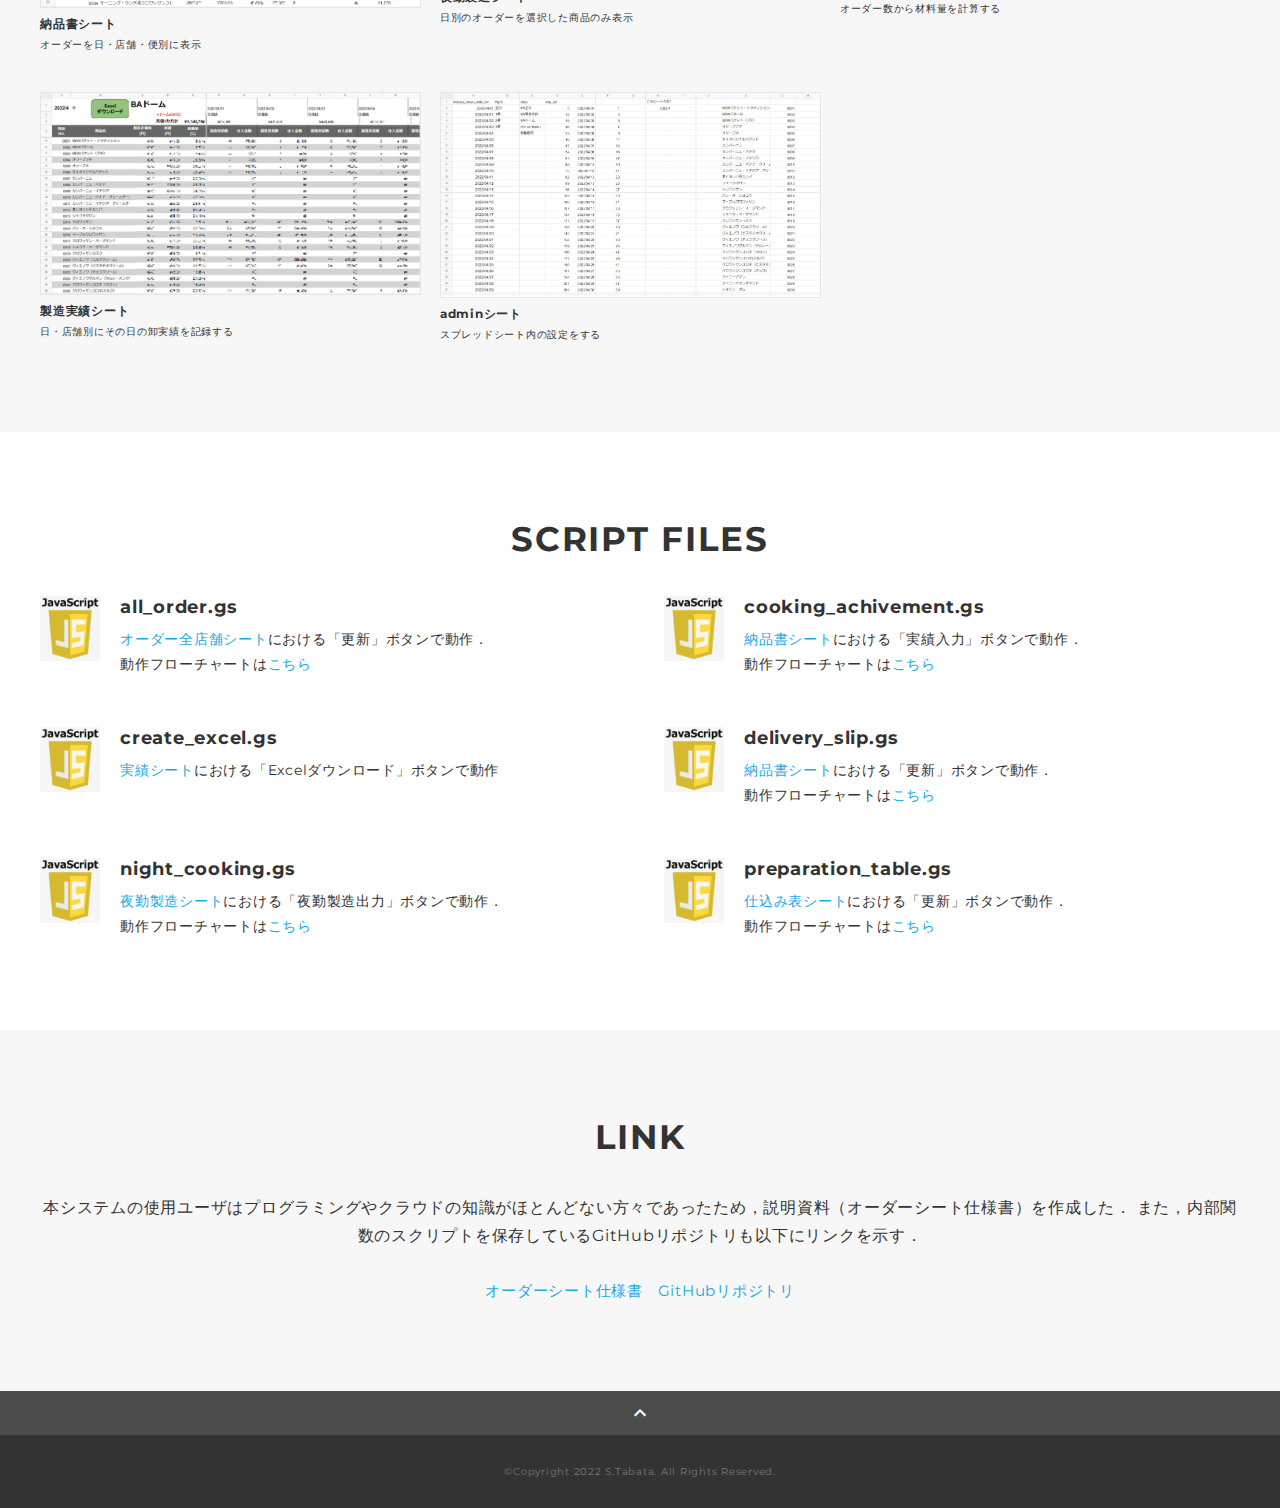
==== commit 448d857a: "Add files via upload" ====
--- a/index.html
+++ b/index.html
@@ -210,7 +210,7 @@
                 </p>
                 
               </div>
-            </a>
+            </div>
             <div class="skill-item">
               <p class="skill-img"><img src="img/js.jpg" alt=""></p>
               <div class="skill-body">
@@ -220,7 +220,7 @@
                   動作フローチャートは<a href="cooking_achivement_flow.html">こちら</a>
                 </p>
               </div>
-            </a>
+            </div>
             <div class="skill-item">
               <p class="skill-img"><img src="img/js.jpg" alt=""></p>
               <div class="skill-body">
